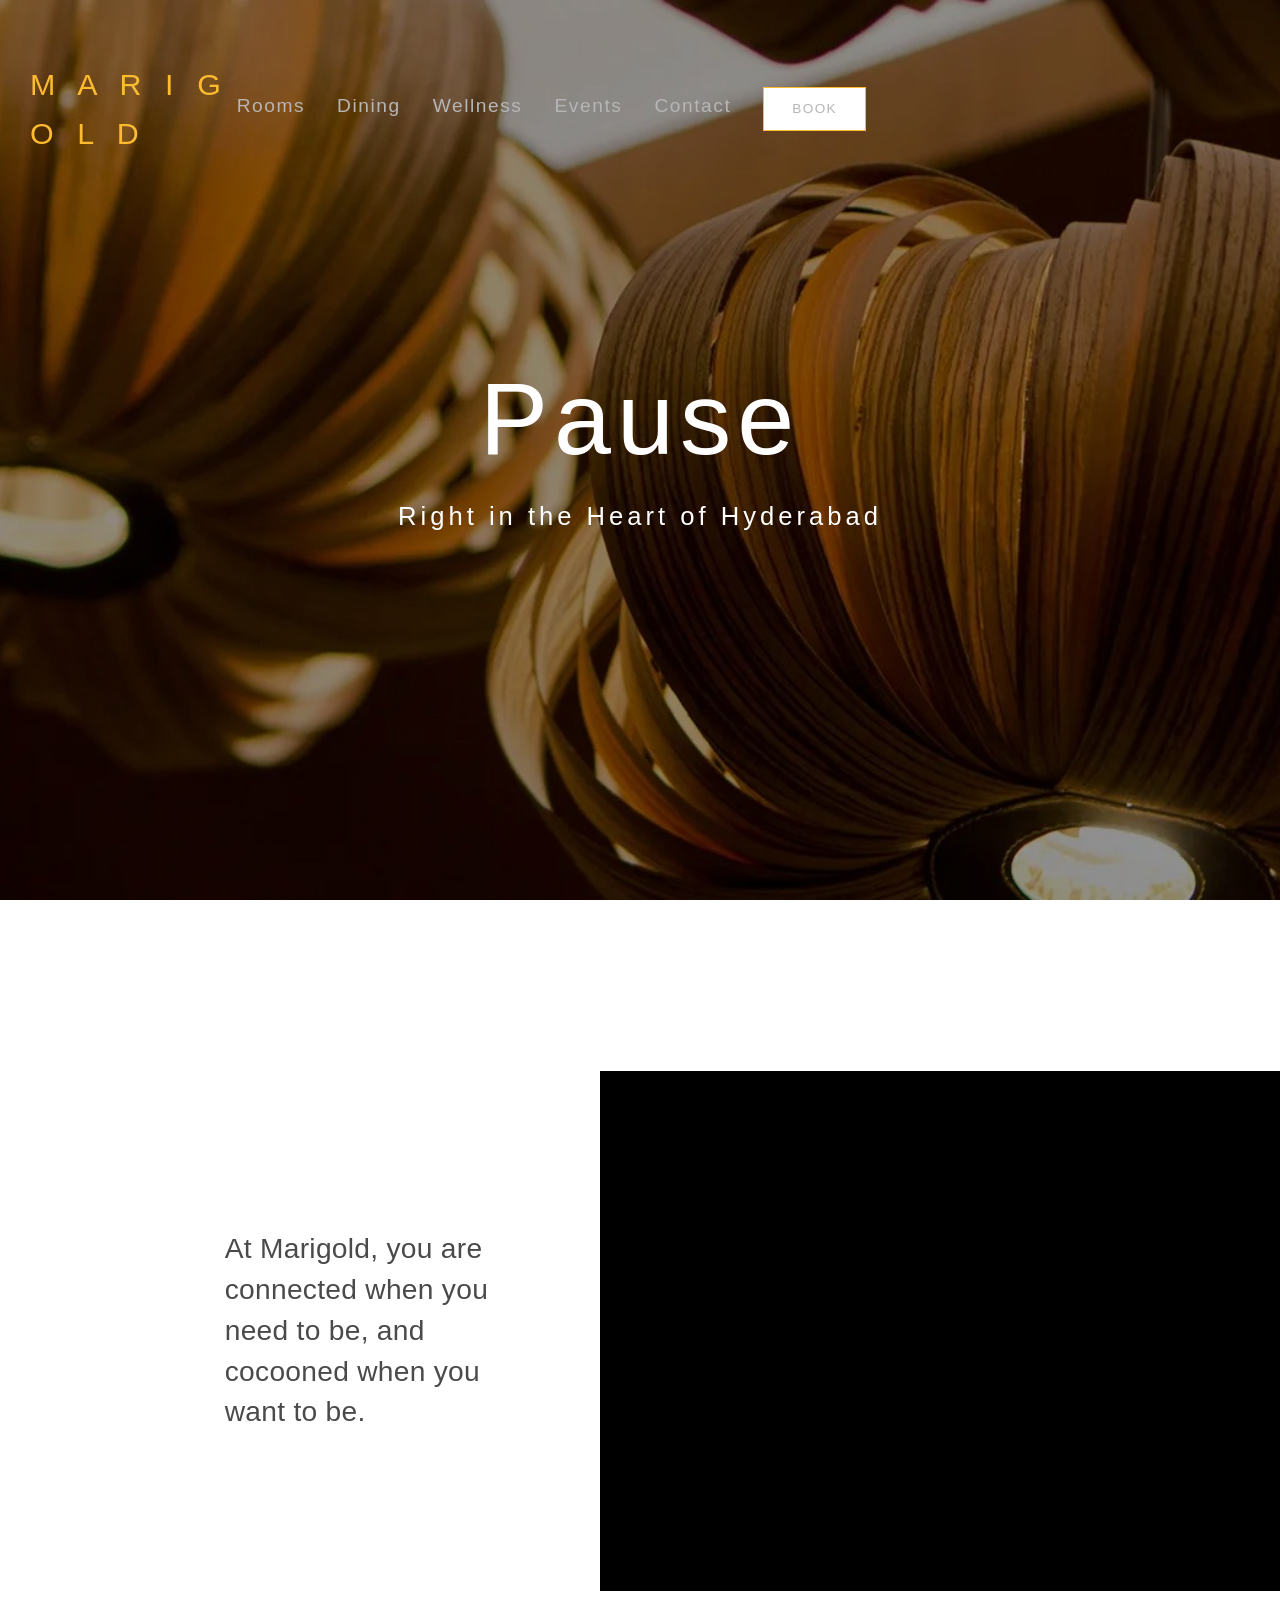
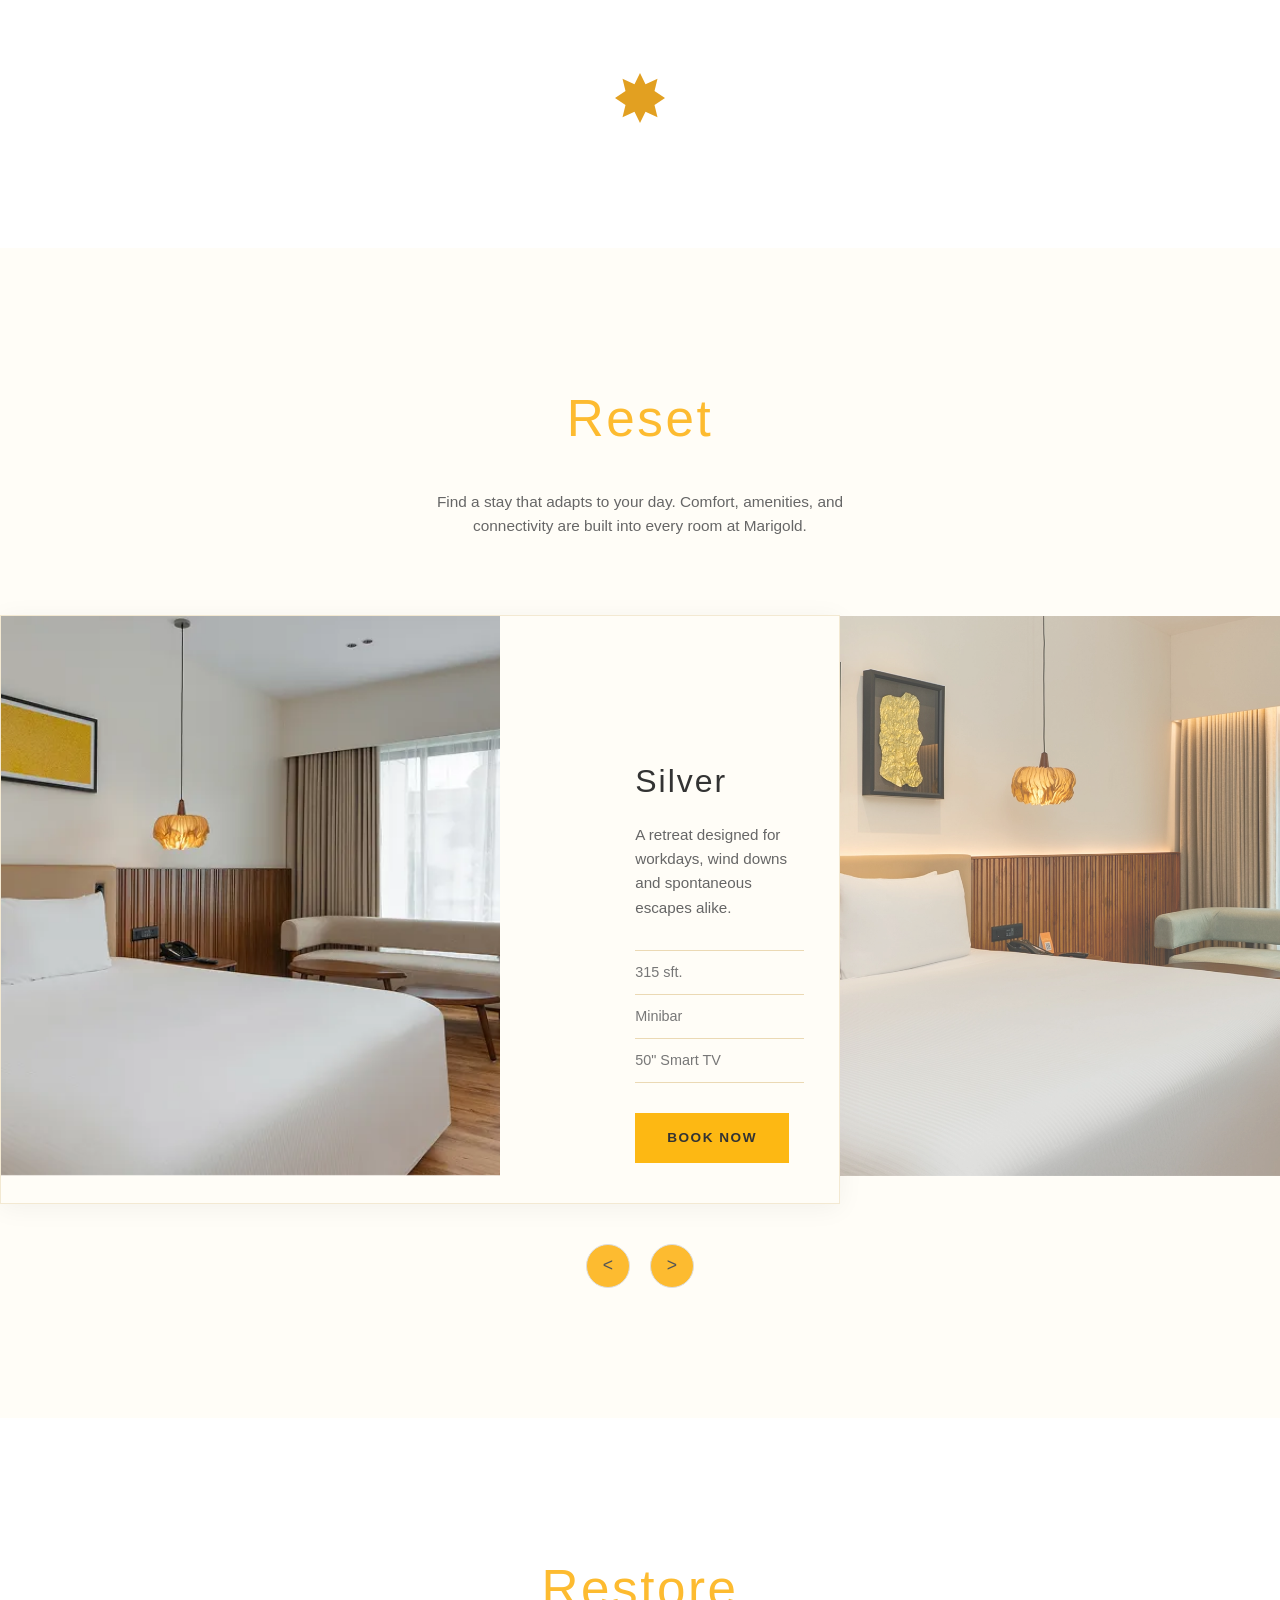
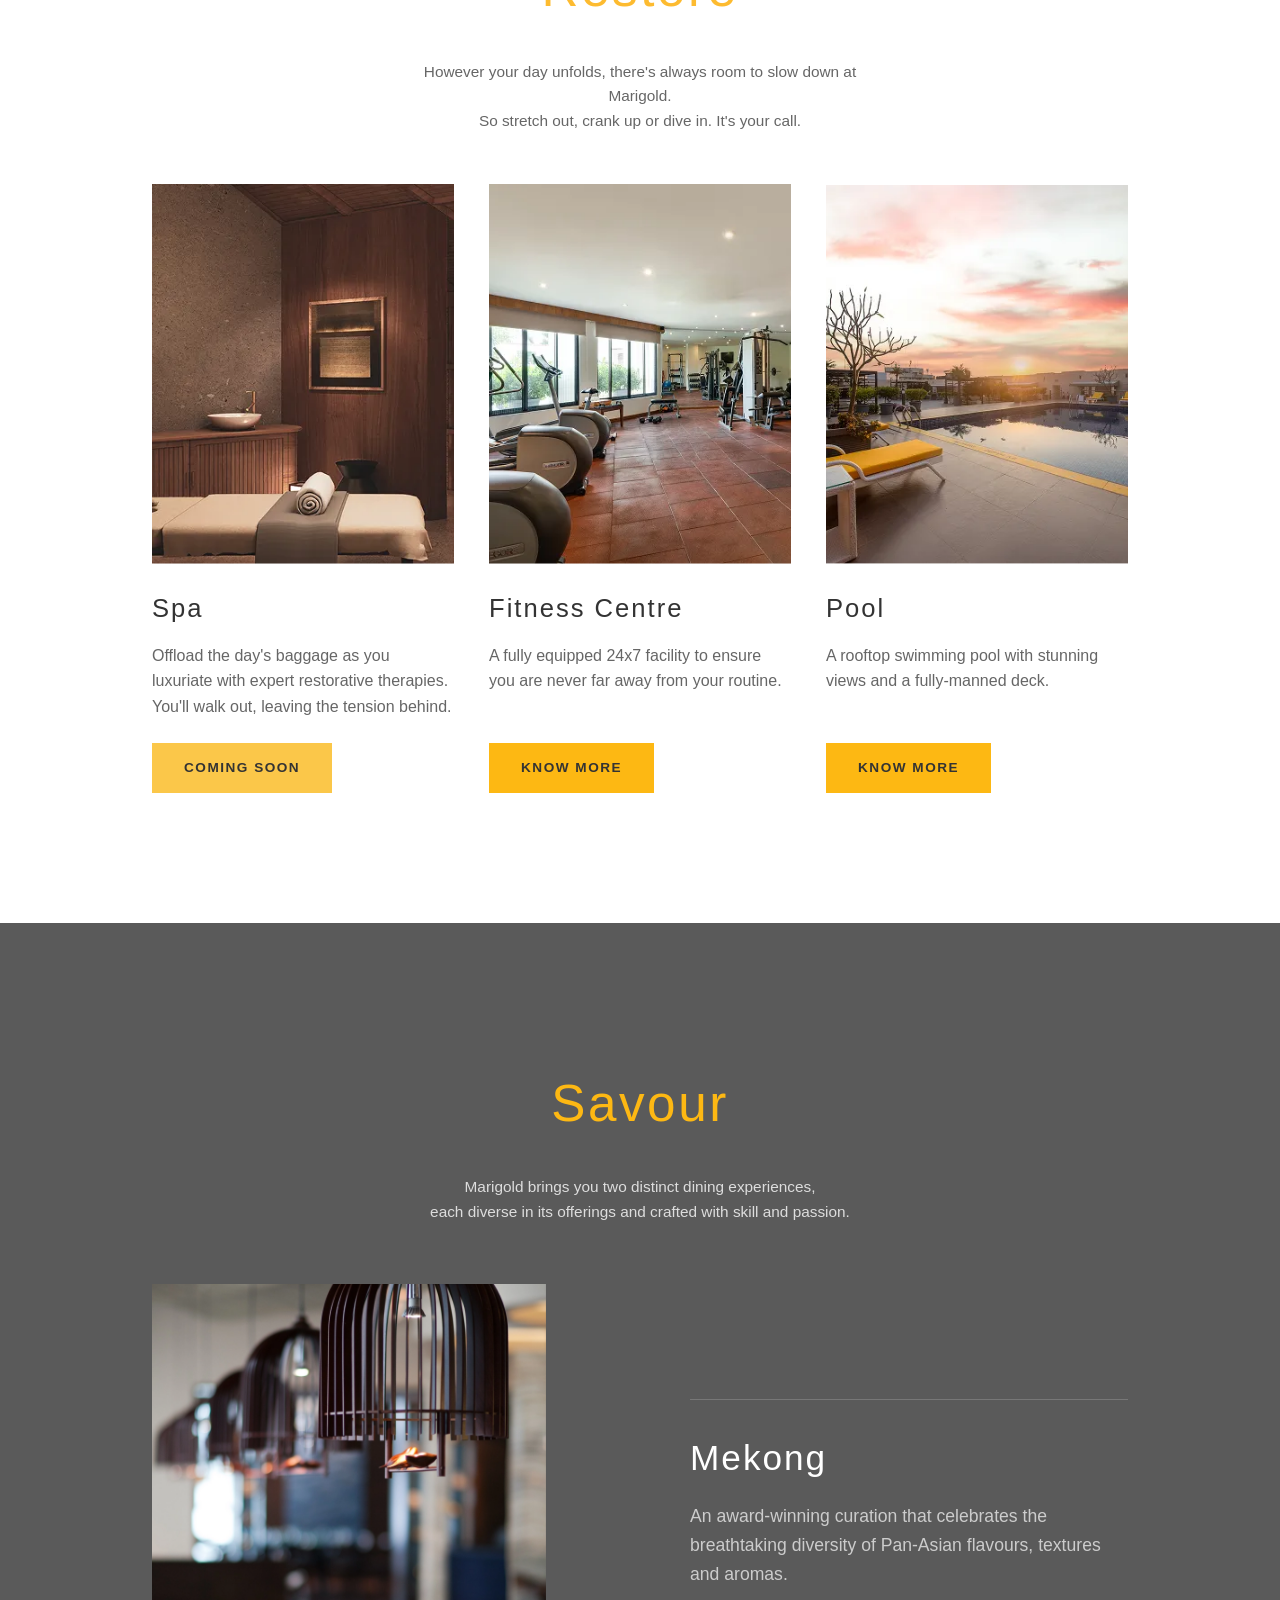
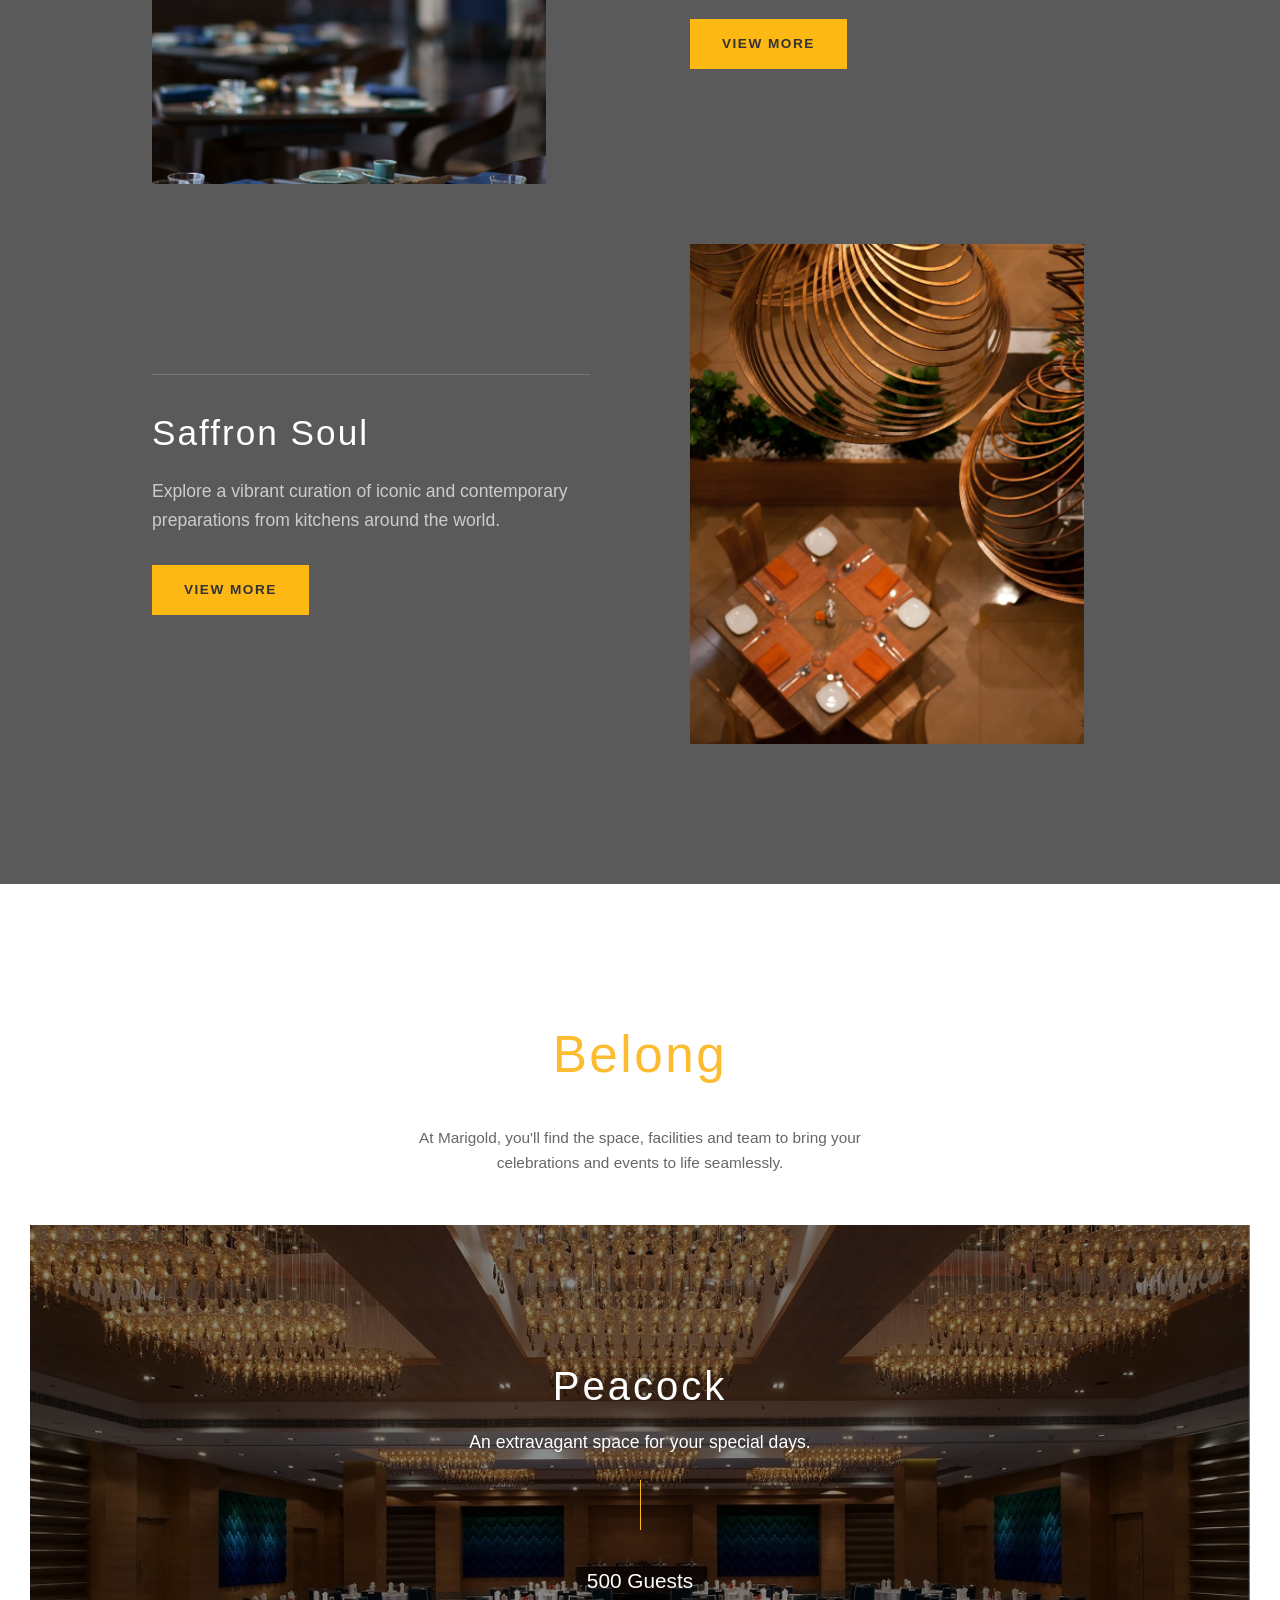
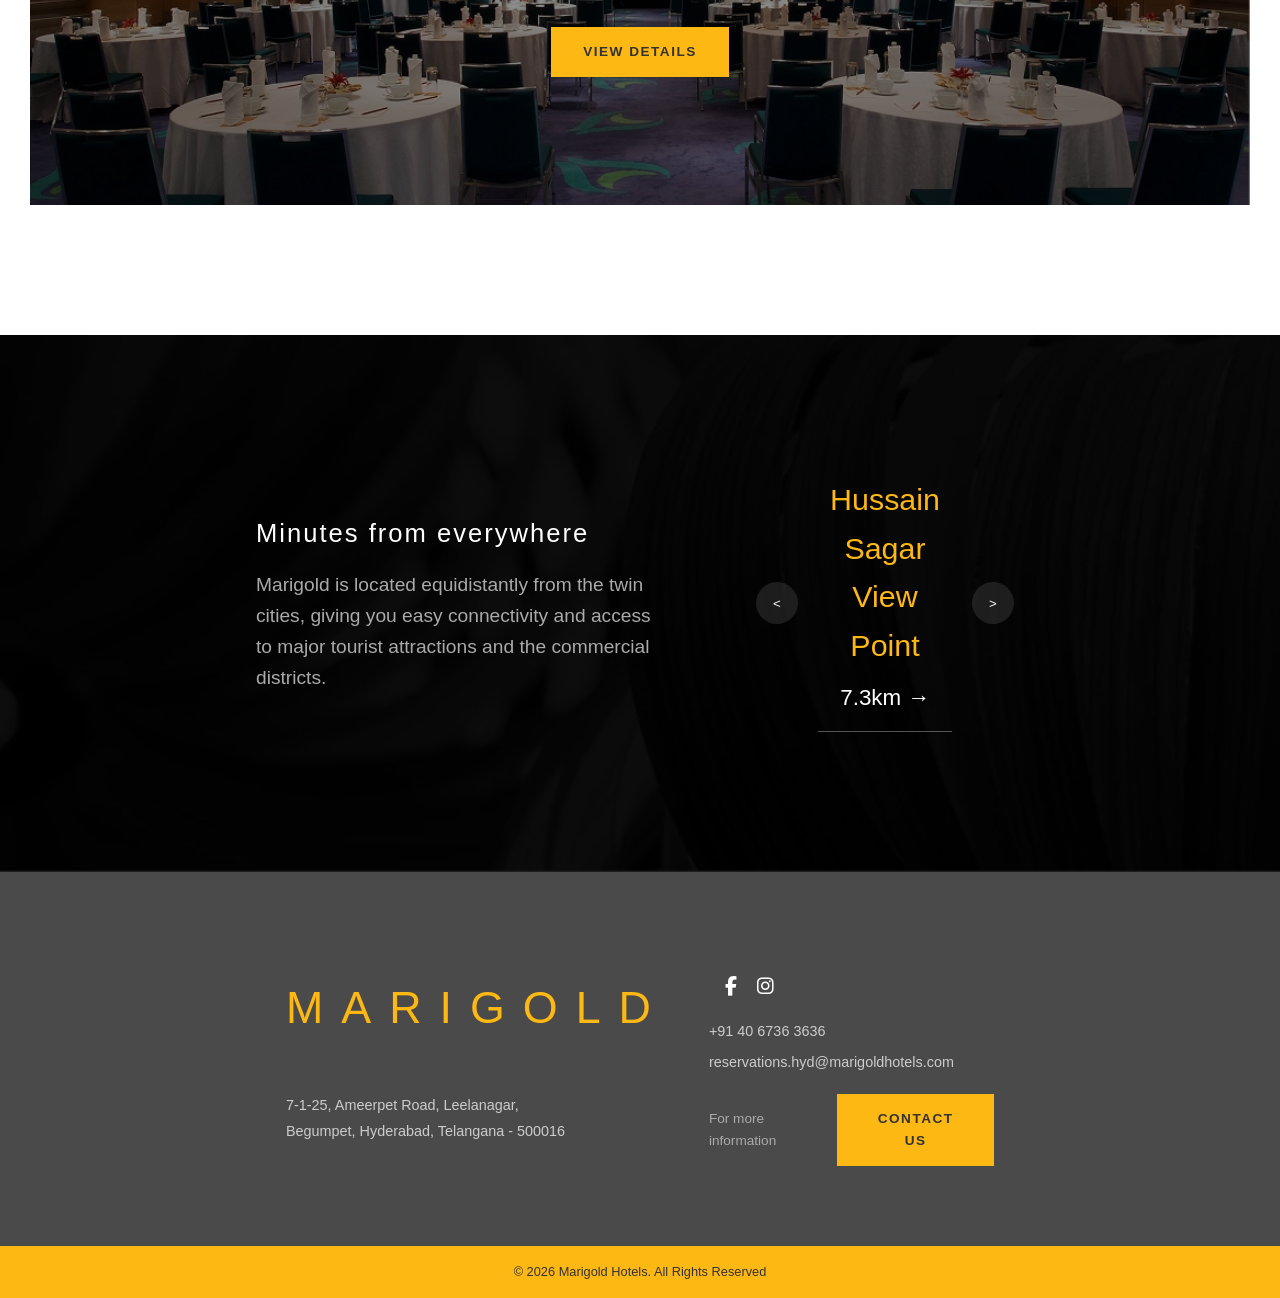
==== index.html @ a2fbbfa9 "Add files via upload" ====
<!DOCTYPE html>
<html lang="en">
<head>
  <meta charset="UTF-8">
  <meta name="viewport" content="width=device-width, initial-scale=1.0">
  <title>Marigold Hotel Hyderabad</title>
  <!-- FontAwesome for Social Icons -->
  <link rel="stylesheet" href="https://cdnjs.cloudflare.com/ajax/libs/font-awesome/6.4.0/css/all.min.css">
  <link rel="stylesheet" href="style.css">
</head>
<body>

  <!-- Navigation Bar -->
  <header class="navbar">
    <div class="navbar-container">
      <a href="#" class="logo">M A R I G O L D</a>
      <button class="hamburger-menu" aria-label="Toggle navigation">
        <span></span>
        <span></span>
        <span></span>
      </button>
      <nav class="nav-links">
        <a href="#rooms">Rooms</a>
        <a href="#dining">Dining</a>
        <a href="#wellness">Wellness</a>
        <a href="#events">Events</a>
        <a href="#contact">Contact</a>
        <a href="#book" class="btn-book">BOOK</a>
      </nav>
      
    </div>
  </header>

  <!-- Hero Section -->
  <section class="hero-section">
    <div class="hero-content">
      <h1>Pause</h1>
      <p>Right in the Heart of Hyderabad</p>
    </div>
  </section>

  <!-- Intro Text & Video Section -->
  <section class="intro-section">
    <div class="intro-grid">
      <div class="intro-text">
        <p>At Marigold, you are connected when you need to be, and cocooned when you want to be.</p>
      </div>
      <div class="intro-video">
        <video autoplay muted loop playsinline>
          <source src="intro video.mp4" type="video/mp4">
          Your browser does not support the video tag.
        </video>
      </div>
    </div>
    <div class="flower-icon">
      <svg viewBox="0 0 24 24" width="60" height="60" fill="#e2a021">
        <path d="M12 2L14.2 6.5L19 4.3L17.8 9.2L22 12L17.8 14.8L19 19.7L14.2 17.5L12 22L9.8 17.5L5 19.7L6.2 14.8L2 12L6.2 9.2L5 4.3L9.8 6.5L12 2Z"/>
      </svg>
    </div>
  </section>

  <!-- Reset Section (Rooms Carousel) -->
  <section id="rooms" class="reset-section">
    <div class="section-title">
      <h2>Reset</h2>
      <p>Find a stay that adapts to your day. Comfort, amenities, and connectivity are built into every room at Marigold.</p>
    </div>

    <div class="rooms-carousel">
      <div class="room-card main-card">
        <div class="room-image">
          <img src="reset 1 img.jpg" alt="Silver Room">
        </div>
        <div class="room-details">
          <h3>Silver</h3>
          <p>A retreat designed for workdays, wind downs and spontaneous escapes alike.</p>
          <ul class="room-specs">
            <li>315 sft.</li>
            <li>Minibar</li>
            <li>50" Smart TV</li>
          </ul>
          <div>
            <a href="#" class="btn-solid">BOOK NOW</a>
          </div>
        </div>
      </div>

      <div class="room-card peek-right">
        <img src="reset 2 img.jpg" alt="Room">
      </div>
    </div>

    <div class="carousel-nav">
      <button class="arrow-btn" aria-label="Previous">&lt;</button>
      <button class="arrow-btn" aria-label="Next">&gt;</button>
    </div>
  </section>

  <!-- Restore Section -->
  <section id="wellness" class="restore-section">
    <div class="section-title">
      <h2>Restore</h2>
      <p>However your day unfolds, there's always room to slow down at Marigold.<br>So stretch out, crank up or dive in. It's your call.</p>
    </div>

    <div class="amenities-grid">
      <div class="amenity-card">
        <img src="restore 1.webp" alt="Spa">
        <h3>Spa</h3>
        <p>Offload the day's baggage as you luxuriate with expert restorative therapies. You'll walk out, leaving the tension behind.</p>
        <a href="#" class="btn-solid btn-disabled">COMING SOON</a>
      </div>

      <div class="amenity-card">
        <img src="restore 2.webp" alt="Fitness Centre">
        <h3>Fitness Centre</h3>
        <p>A fully equipped 24x7 facility to ensure you are never far away from your routine.</p>
        <a href="#" class="btn-solid">KNOW MORE</a>
      </div>

      <div class="amenity-card">
        <img src="restore 3.webp" alt="Pool">
        <h3>Pool</h3>
        <p>A rooftop swimming pool with stunning views and a fully-manned deck.</p>
        <a href="#" class="btn-solid">KNOW MORE</a>
      </div>
    </div>
  </section>

  <!-- Savour Section (Dining) -->
  <section id="dining" class="savour-section">
    <div class="container">
      <div class="section-title text-gold">
        <h2>Savour</h2>
        <p>Marigold brings you two distinct dining experiences,<br>each diverse in its offerings and crafted with skill and passion.</p>
      </div>

      <div class="dining-block block-mekong">
        <div class="dining-img">
          <img src="savour 1.webp" alt="Mekong">
        </div>
        <div class="dining-info">
          <h3>Mekong</h3>
          <p>An award-winning curation that celebrates the breathtaking diversity of Pan-Asian flavours, textures and aromas.</p>
          <a href="#" class="btn-solid">VIEW MORE</a>
        </div>
      </div>

      <div class="dining-block block-saffron">
        <div class="dining-info">
          <h3>Saffron Soul</h3>
          <p>Explore a vibrant curation of iconic and contemporary preparations from kitchens around the world.</p>
          <a href="#" class="btn-solid">VIEW MORE</a>
        </div>
        <div class="dining-img">
          <img src="savour 2.webp" alt="Saffron Soul">
        </div>
      </div>
    </div>
  </section>

  <!-- Belong Section -->
  <section id="events" class="belong-section">
    <div class="belong-container">
      <div class="section-title">
        <h2>Belong</h2>
        <p>At Marigold, you'll find the space, facilities and team to bring your celebrations and events to life seamlessly.</p>
      </div>

      <div class="event-banner">
        <img src="belong.webp" alt="Peacock Hall">
        <div class="event-overlay">
          <h3>Peacock</h3>
          <p>An extravagant space for your special days.</p>
          <div class="divider"></div>
          <p class="capacity">500 Guests</p>
          <a href="#" class="btn-solid">VIEW DETAILS</a>
        </div>
      </div>
    </div>
  </section>

  <!-- Location Carousel Section -->
  <section class="location-section">
    <div class="location-container">
      <div class="location-info">
        <h3>Minutes from everywhere</h3>
        <p>Marigold is located equidistantly from the twin cities, giving you easy connectivity and access to major tourist attractions and the commercial districts.</p>
      </div>
      <div class="location-card">
        <button class="loc-arrow loc-prev">&lt;</button>
        <div class="loc-content">
          <h4>Hussain Sagar View Point</h4>
          <div class="dist-line"></div>
          <p class="dist">7.3km <span class="arrow-icon">&rarr;</span></p>
        </div>
        <button class="loc-arrow loc-next">&gt;</button>
      </div>
    </div>
  </section>

  <!-- Footer -->
  <footer id="contact" class="site-footer">
    <div class="container footer-content">
      <div class="footer-left">
        <h2 class="footer-logo">MARIGOLD</h2>
        <address>
          7-1-25, Ameerpet Road, Leelanagar,<br>
          Begumpet, Hyderabad, Telangana - 500016
        </address>
      </div>
      <div class="footer-right">
        <div class="social-icons">
          <a href="#"><i class="fab fa-facebook-f"></i></a>
          <a href="#"><i class="fab fa-instagram"></i></a>
        </div>
        <p class="phone">+91 40 6736 3636</p>
        <p class="email">reservations.hyd@marigoldhotels.com</p>
        <div class="footer-action">
          <span>For more information</span>
          <a href="#" class="btn-solid">CONTACT US</a>
        </div>
      </div>
    </div>
    <div class="copyright-bar">
      <p>&copy; 2026 Marigold Hotels. All Rights Reserved</p>
    </div>
  </footer>

</body>
</html>
---- style.css ----
/* ==========================================
   RESET & GLOBAL STYLES
   ========================================== */
* {
  margin: 0;
  padding: 0;
  box-sizing: border-box;
}

html {
  scroll-behavior: smooth;
}

body {
  font-family: 'Helvetica Neue', Arial, sans-serif;
  color: #4a4a4a;
  background-color: #ffffff;
  line-height: 1.6;
  overflow-x: hidden;
  width: 100%;
}

.container {
  max-width: 1400px;
  margin: 0 auto;
  padding: 0 30px;
}

a {
  text-decoration: none;
  color: inherit;
  transition: all 0.3s ease;
}

img, video {
  max-width: 100%;
  height: auto;
  display: block;
}

/* ==========================================
   TYPOGRAPHY & BUTTONS
   ========================================== */
h1, h2, h3, .logo, .footer-logo {
  font-weight: 300;
  letter-spacing: 2px;
}

.section-title {
  text-align: center;
  margin-bottom: 50px;
  padding: 0 15px;
}

.section-title h2 {
  font-size: clamp(2.2rem, 4vw, 4.5rem);
  color: #FDBB30;
  margin-bottom: 20px;
  letter-spacing: 0.05em;
}

.section-title p {
  font-size: clamp(0.95rem, 1.2vw, 1.2rem);
  color: #666;
  max-width: 460px;
  margin: 30px auto;
  line-height: 1.6;
}

.btn-solid {
  display: inline-block;
  background-color: #fdb813;
  color: #333;
  font-size: 0.85rem;
  font-weight: 600;
  padding: 14px 32px;
  letter-spacing: 1.5px;
  border: none;
  cursor: pointer;
  text-align: center;
  transition: background-color 0.3s ease;
}

.btn-solid:hover {
  background-color: #606060;
  color: #fff;
  border: 1px solid #fdb813;
}

.btn-disabled {
  background-color: #fbc749;
  cursor: not-allowed;
}

/* ==========================================
   HEADER / NAVBAR SECTION (DESKTOP / LAPTOP)
   ========================================== */
.navbar {
  width: 100%;
  background-color: #ffffff;
  position: sticky;
  top: 0;
  z-index: 1000;
  box-shadow: 0px 1px 4px rgba(0, 0, 0, 0.05);
}

/* Header height increased 3x above tablet view (60px top/bottom padding) */
.navbar-container {
  max-width: 70%;
  margin: 0 auto;
  padding: 45px 40px; 
  display: flex;
  align-items: center;
  justify-content: space-between;
  transition: padding 0.3s ease;
  
}

.logo {
  font-size: 1.9rem;
  font-weight: 400;
  color: #FDBB30;
  text-decoration: none;
  text-transform: uppercase;
  letter-spacing: 0.25em;
}

.nav-links {
  display: flex;
  align-items: center;
  gap: 32px;
}

.nav-links a:not(.btn-book) {
  font-size: 1.2rem;
  font-weight: 300;
  color: #B6B6B6;
  letter-spacing: 0.08em;
  position: relative;
  padding-bottom: 4px;
}

.nav-links a:not(.btn-book)::after {
  content: '';
  position: absolute;
  bottom: 0;
  left: 0;
  width: 0%;
  height: 2px;
  background-color: #FDBB30;
  transition: width 0.3s ease-in-out;
}

.nav-links a:not(.btn-book):hover::after,
.nav-links a.active::after {
  width: 100%;
}

.nav-links a:not(.btn-book):hover {
  color: black;
}

.nav-links a.btn-book {
  border: 1px solid #FDBB30;
  background-color: #fff;
  color: #B6B6B6;
  padding: 10px 28px;
  font-size: 0.85rem;
  letter-spacing: 0.1em;
}

.nav-links a.btn-book:hover {
  background-color: #606060;
  color: #ffffff;
}

.hamburger-menu {
  display: none;
  background: none;
  border: none;
  cursor: pointer;
  flex-direction: column;
  justify-content: space-between;
  width: 26px;
  height: 18px;
  padding: 0;
}

.hamburger-menu span {
  display: block;
  width: 100%;
  height: 2px;
  background-color: #FDBB30;
  border-radius: 1px;
}

/* ==========================================
   HERO SECTION
   ========================================== */
.hero-section {
  min-height: 90vh;
  background: url('main-img.jpg') center/cover no-repeat;
  position: relative;
  display: flex;
  align-items: center;
  justify-content: center;
  padding: 0 20px;
  opacity: 80;
}

.hero-section::before {
  content: '';
  position: absolute;
  top: 0; left: 0; right: 0; bottom: 0;
  background: rgba(0, 0, 0, 0.35);
}

.hero-content {
  position: relative;
  z-index: 1;
  text-align: center;
  color: #fff;
}

.hero-content h1 {
  font-size: clamp(3.5rem, 8vw, 7.5rem);
  font-weight: 300;
  letter-spacing: 6px;
  line-height: 1.1;
}

.hero-content p {
  font-size: clamp(1rem, 2vw, 1.8rem);
  letter-spacing: 4px;
  font-weight: 300;
  margin-top: 20px;
}

/* ==========================================
   INTRO SECTION
   ========================================== */
.intro-section {
  width: 100%;
  padding: 80px 0;
}

.intro-grid {
  display: flex;
  align-items: center;
  justify-content: space-between;
  width: 100%;
  gap: 60px;
  margin-top: 4%;
}

.intro-text {
  flex: 1.2;
  padding-left: 8%;
  padding-right: 30px;
}

.intro-text p {
  padding-left: 30%;
  font-size: clamp(1.4rem, 2.2vw, 2rem);
  font-weight: 300;
  color: #4a4a4a;
  line-height: 1.45;
  letter-spacing: 0.01em;
  max-width: 600px;
}

.intro-video {
  flex: 2;
}

.intro-video video {
  width: 100%;
  max-height: 600px;
  object-fit: cover;
  background-color: #000;
}

.flower-icon {
  margin-top: 6%;
  display: flex;
  justify-content: center;
  align-items: center;
}

/* ==========================================
   RESET SECTION (ROOMS CAROUSEL)
   ========================================== */
.reset-section {
  background-color: #fffdf7;
  padding: 90px 0;
  width: 100%;
}

.rooms-carousel {
  display: flex;
  justify-content: space-between;
  align-items: center;
  /* gap: 30px; */
  width: 100%;
  padding-left: 0%;
}

.main-card {
  margin-top: 2%;
  display: flex;
  background: #fffdf7;
  border: 1px solid #f3e9d2;
  box-shadow: 0 4px 25px rgba(0,0,0,0.05);
  flex: 1;
  min-height: 500px;
}

.main-card .room-image {
  flex: 1.3;
}

.main-card .room-image img {
  width: 100%;
  height: 100%;
  min-height: 500px;
  object-fit: cover;
}

.room-details {
  /* padding-left: 200px; */
  flex: 0.7;
  padding: 40px 35px;
  display: flex;
  flex-direction: column;
  justify-content: center;
}

.room-details h3 {
  margin-top: 100px;
  margin-left: 100px;
  font-size: 2rem;
  color: #333;
  margin-bottom: 16px;
}

.room-details p {
  margin-left: 100px;
  font-size: 0.95rem;
  color: #666;
  margin-bottom: 30px;
  line-height: 1.6;
}

.room-specs {
  margin-left: 100px;
  list-style: none;
  border-top: 1px solid #ebd9b4;
  margin-bottom: 30px;
}

.room-specs li {
  padding: 10px 0;
  border-bottom: 1px solid #ebd9b4;
  font-size: 0.9rem;
  color: #777;
}
.room-details .btn-solid {
  margin-left: 100px;
  
}

.peek-right {
  flex-shrink: 0;
}

.peek-right img {
  width: 440px;
  height: 500px;
  object-fit: cover;
  opacity: 0.75;
}

.carousel-nav {
  display: flex;
  justify-content: center;
  gap: 20px;
  margin-top: 40px;
}

.arrow-btn {
  width: 44px;
  height: 44px;
  border-radius: 50%;
  border: 1px solid #ddd;
  background-color: #fff;
  color: #555;
  font-size: 1.1rem;
  cursor: pointer;
  transition: all 0.3s;
  background-color: #FDBB30;
}

.arrow-btn:hover {
  background-color: #FDBB30;
  color: #fff;
  border-color: #FDBB30;
}

/* ==========================================
   RESTORE SECTION (WELLNESS)
   ========================================== */
.restore-section {
  padding: 100px 0;
  max-width: 1400px;
  margin: 0 auto;
  padding-left: 30px;
  padding-right: 30px;
}

.amenities-grid {
  display: grid;
  grid-template-columns: repeat(3, 1fr);
  gap: 35px;
  width: 80%;
  margin-left: 10%;
}

.amenity-card {
  text-align: left;
  display: flex;
  flex-direction: column;
}

.amenity-card img {
  width: 100%;
  height: 320px;
  object-fit: cover;
  margin-bottom: 24px;
}

.amenity-card h3 {
  font-size: 1.6rem;
  color: #333;
  margin-bottom: 14px;
}

.amenity-card p {
  font-size: 1rem;
  color: #666;
  margin-bottom: 24px;
  flex-grow: 1;
  line-height: 1.6;
}

.amenity-card .btn-solid {
  align-self: flex-start;
}

/* ==========================================
   SAVOUR SECTION (DINING)
   ========================================== */
.savour-section {
  background-color: #5a5a5a;
  color: #fff;
  padding: 100px 0;
}

.text-gold h2 {
  color: #fdb813;
}

.text-gold p {
  color: #ddd;
}

.dining-block {
  display: flex;
  justify-content: center;
  align-items: center;
  margin-top: 60px;
  gap: 100px;
  width: 80%;
  margin-left: 10%;
  
}

.dining-img {
  flex: 1;
}

.dining-img img {
  width: 90%;
  height: 700px;
  object-fit: cover;
  object-position: center;
  
}

.dining-info {
  flex: 1;
  border-top: 1px solid #777;
  padding-top: 30px;
}

.dining-info h3 {
  font-size: 2.2rem;
  margin-bottom: 16px;
}

.dining-info p {
  font-size: 1.1rem;
  color: #ccc;
  margin-bottom: 30px;
  line-height: 1.65;
}

/* ==========================================
   BELONG SECTION (EVENTS)
   ========================================== */
.belong-section {
  padding: 100px 0;
  background-color: #fff;
}

.belong-container {
  max-width: 1350px;
  margin: 0 auto;
  padding: 0 30px;
}

.event-banner {
  position: relative;
  width: 100%;
  height: 600px;
}

.event-banner img {
  width: 100%;
  height: 100%;
  object-fit: cover;
}

.event-overlay {
  position: absolute;
  top: 0; left: 0; right: 0; bottom: 0;
  background: rgba(0, 0, 0, 0.45);
  display: flex;
  flex-direction: column;
  justify-content: center;
  align-items: center;
  color: #fff;
  text-align: center;
  padding: 25px;
}

.event-overlay h3 {
  font-size: 2.5rem;
  letter-spacing: 3px;
}

.event-overlay p {
  font-size: 1.1rem;
  font-weight: 300;
  margin-top: 10px;
}

.divider {
  width: 1px;
  height: 50px;
  background-color: #fdb813;
  margin: 24px 0;
}

.capacity {
  font-size: 1.3rem !important;
  font-weight: 400 !important;
  margin-bottom: 30px;
}

/* ==========================================
   LOCATION SECTION
   ========================================== */
.location-section {
  background: url('location.jpg') center/cover no-repeat;
  position: relative;
  padding: 100px 20px;
}

.location-section::before {
  content: '';
  position: absolute;
  top: 0; left: 0; right: 0; bottom: 0;
  background: rgba(0, 0, 0, 0.85);
}

.location-container {
  position: relative;
  z-index: 1;
  max-width: 60%;
  margin: 0 auto;
  display: flex;
  align-items: center;
  justify-content: space-between;
  color: #fff;
  gap: 100px;
}

.location-info {
  max-width: 400px;
}

.location-info h3 {
  font-size: 1.6rem;
  margin-bottom: 16px;
}

.location-info p {
  font-size: 1.2rem;
  color: #aaa;
  line-height: 1.6;
}

.location-card {
  display: flex;
  align-items: center;
  gap: 20px;
}

.loc-content {
  text-align: center;
  border-bottom: 1px solid #555;
  padding-bottom: 15px;
  width: 50%;
  
}

.loc-content h4 {
  color: #fdb813;
  font-size: 1.9rem;
  font-weight: 300;
  /* width: 70%; */
}

.loc-content .dist {
  font-size: 1.4rem;
  margin-top: 10px;
  /* width: 70%; */
}

.loc-arrow {
  background: rgba(255,255,255,0.1);
  border: none;
  color: #fff;
  width: 42px;
  height: 42px;
  border-radius: 50%;
  cursor: pointer;
}

/* ==========================================
   FOOTER
   ========================================== */
.site-footer {
  background-color: #4a4a4a;
  color: #fff;
  padding-top: 80px;
}

.footer-content {
  display: flex;
  justify-content: space-between;
  padding-bottom: 60px;
  gap: 40px;
  max-width: 60%;
}

.footer-logo {
  color: #fdb813;
  font-size: 2.8rem;
  letter-spacing: 18px;
  margin-bottom: 50px;
}

address {
  font-style: normal;
  font-size: 0.9rem;
  color: #ccc;
  line-height: 1.8;
}

.footer-right {
  text-align: left;
  font-size: 0.9rem;
}

.social-icons {
  margin-bottom: 18px;
}

.social-icons a {
  color: #fff;
  margin-left: 16px;
  font-size: 1.2rem;
}

.phone, .email {
  color: #ccc;
  margin-bottom: 8px;
}

.footer-action {
  margin-top: 20px;
  display: flex;
  align-items: center;
  justify-content: flex-end;
  gap: 15px;
}

.footer-action span {
  font-size: 0.85rem;
  color: #aaa;
}

.copyright-bar {
  background-color: #fdb813;
  color: #333;
  text-align: center;
  padding: 16px 0;
  font-size: 0.8rem;
  font-weight: 500;
}

/* ==========================================
   TARGETED MEDIA QUERIES
   ========================================== */

/* Laptop Viewport Adjustment (992px to 1366px) */
@media screen and (min-width: 992px) and (max-width: 1366px) {
  .navbar-container {
    padding: 60px 30px;
    position:fixed;
    top:0;
  }
  .hero-section {
    min-height: 100vh;
  }

  .intro-section {
    padding: 120px 0;
  }

  .intro-video video {
    max-height: 520px;
    height: 520px;
  }

  .reset-section {
    padding: 130px 0;
  }

  .main-card {
    min-height: 560px;
  }

  .main-card .room-image img,
  .peek-right img {
    height: 560px;
    min-height: 560px;
  }

  .restore-section {
    padding: 130px 30px;
  }


  .amenity-card img {
    height: 380px;
  }

  .savour-section {
    padding: 140px 0;
  }

  .dining-img img {
    height: 500px;
  }

  .belong-section {
    padding: 130px 0;
  }

  .event-banner {
    height: 580px;
  }

  .location-section {
    padding: 140px 0px;
  }

  .site-footer {
    padding-top: 100px;
  }

  .footer-content {
    padding-bottom: 80px;
  }
}

/* Tablet / iPad Viewport (768px to 991px) */
@media (max-width: 991px) {
  .navbar-container {
    padding: 15px 25px;
    max-width: 100%;
  }
  .logo {
    font-size: 1.2rem;
    letter-spacing: 0.2em;
  }

  .nav-links {
    gap: 14px;
  }

  .nav-links a:not(.btn-book) {
    font-size: 0.82rem;
  }

  .nav-links a.btn-book {
    padding: 8px 18px;
  }
  .hero-section {
    background: url('mobile\ view.png') center/cover no-repeat;
  }

  .intro-grid {
    flex-direction: column;
    text-align: center;
  }

  .intro-text {
    padding: 0 30px;
  }

  .intro-text p {
    max-width: 100%;
    padding-left: 0;
  }

  .intro-video video {
    height: 420px;
  }

  .rooms-carousel {
    padding: 0 30px;
    justify-content: center;
  }
  .room-details{
    width: 100%;
  }
  .room-details h3 {
    margin-left: 0;
  }
  .room-details p {
    margin-left: 0;
  }
  .room-specs {
    margin-left: 0;
  }
  .room-details .btn-solid {
    margin-left: 0;
  }
  .room-details .btn-solid {
    width: 50%;
  }

  .peek-right {
    display: none;
  }

  .main-card {
    min-height: auto;
  }

  .main-card .room-image img {
    min-height: 400px;
  }

  .amenities-grid {
    grid-template-columns: repeat(3, 1fr);
    padding: 0 ;
  }

  .dining-block {
    gap: 25px;
    width: 90%;
    padding: -10%;
  }

  .dining-img img {
    height: 250px;
    width: 100%;
  }
  .dining-info .btn-solid {
    width: 50%;
  }
  .dining-info h3{
    font-size: 1.8rem;
  }
  .dining-info p{
    font-size: 0.95rem;
    width: 90%;
  }

  .location-container {
    gap: 30px;
  }
  .footer-action{
    display: flex;
    flex-direction: column;
  }
  .footer-action .btn-solid{
    width: 60%;
  }
  .footer-content {
    flex-direction: column;
    text-align: center;
    gap: 30px;
    padding-bottom: 40px;
  }

  .footer-right {
    text-align: center;
    font-size: 0.8rem;
  }
  .footer-logo {
    font-size: 1.8rem;
    letter-spacing: 0.2em;
  }
  .location-info {
  max-width: 100%;
}

.location-info h3 {
  font-size: 1.6rem;
  margin-bottom: 8px;
}

.location-info p {
  font-size: 1.2rem;
  color: #aaa;
  line-height: 1.6;
}
.location-info {
  max-width: 100%;
}

.location-info h3 {
  font-size: 1.2rem;
  margin-bottom: 8px;
}

.location-info p {
  font-size: 0.6rem;
  color: #aaa;
  line-height: 1.6;
}
.location-card {
  display: flex;
  align-items: center;
  gap: 20px;
}
.loc-content {
  width: 100%;
}
.loc-content h4 {
  font-size: 0.6rem;
}
.loc-content .dist {
  font-size: 1rem;
}
}

/* Mobile Devices (up to 767px) */
@media (max-width: 767px) {
  .container {
    padding: 0 20px;
  }

  .navbar {
    position: fixed;
    top: 0;
    left: 0;
    width: 100%;
    background-color: #ffffff;
    box-shadow: 0 2px 10px rgba(0, 0, 0, 0.1);
  }

  .navbar-container {
    padding: 15px 20px;
    max-width: 100%;
  }

  .logo {
    font-size: 1.2rem;
    letter-spacing: 0.2em;
  }

  .nav-links {
    display: none;
  }

  .hamburger-menu {
    display: flex;
  }


  .hero-section {
    min-height: 100vh;
  }

  .intro-section,
  .reset-section,
  .restore-section,
  .savour-section,
  .belong-section,
  .location-section {
    padding: 60px 0;
  }

  .intro-video video {
    height: 300px;
  }

  .rooms-carousel {
    padding: 0 15px;
  }

  .main-card {
    flex-direction: column;
  }

  .main-card .room-image img {
    height: 260px;
    min-height: auto;
  }

  .room-details {
    padding: 25px 20px;
  }

  .amenities-grid {
    grid-template-columns: 1fr;
    gap: 30px;
  }

  .amenity-card img {
    height: 250px;
  }

  .dining-block {
    flex-direction: column;
    text-align: center;
    margin-top: 40px;
  }

  .block-saffron {
    flex-direction: column-reverse;
  }

  .dining-img img {
    height: 280px;
  }

  .dining-info {
    border-top: none;
    padding-top: 10px;
  }

  .event-banner {
    height: 380px;
  }

  .location-container {
    flex-direction: column;
    text-align: center;
    max-width: 100%;
  }

  
  .location-info {
  max-width: 100%;
}

.location-info h3 {
  font-size: 1.2rem;
  margin-bottom: 8px;
}

.location-info p {
  font-size: 0.6rem;
  color: #aaa;
  line-height: 1.6;
}
.location-card {
  display: flex;
  align-items: center;
  gap: 20px;
}
.loc-content {
  width: 100%;
}
.loc-content h4 {
  font-size: 0.6rem;
}
.loc-content .dist {
  font-size: 1rem;
}
.loc-content {
  max-width: 100%;
}

  .site-footer {
    padding-top: 50px;
  }
  .footer-logo {
  color: #fdb813;
  font-size: 1.2rem;
  letter-spacing: 4px;
  margin-bottom: 18px;
}

  .footer-content {
    flex-direction: column;
    text-align: center;
    gap: 30px;
    padding-bottom: 40px;
    max-width: 100%;
  }

  .footer-right {
    text-align: center;
    font-size: 0.8rem;
    max-width: 100%;
  }
  .footer-right p{
    font-size: 0.6rem;
  }
  .footer-action{
    display: flex;
  }
  .footer-right .btn-solid{
    font-size: 0.6rem;
  }
  

  .social-icons a {
    margin: 0 10px;
  }

  .footer-action {
    justify-content: center;
    flex-direction: column;
    gap: 10px;
  }
  .footer-action .btn-solid{
    width: 60%;
  }
}

/* Small Mobile Screens (up to 480px) */
@media (max-width: 480px) {
  .section-title h2 {
    font-size: 2rem;
  }

  .hero-content h1 {
    font-size: 3rem;
  }

  .hero-content p {
    font-size: 0.95rem;
    letter-spacing: 2px;
  }

  .btn-solid {
    padding: 12px 24px;
    font-size: 0.75rem;
    width: 100%;
  }

  .amenity-card .btn-solid {
    align-self: stretch;
  }

  .event-banner {
    height: 320px;
  }

  .event-overlay h3 {
    font-size: 1.8rem;
  }

  .location-card {
    width: 100%;
  }
}
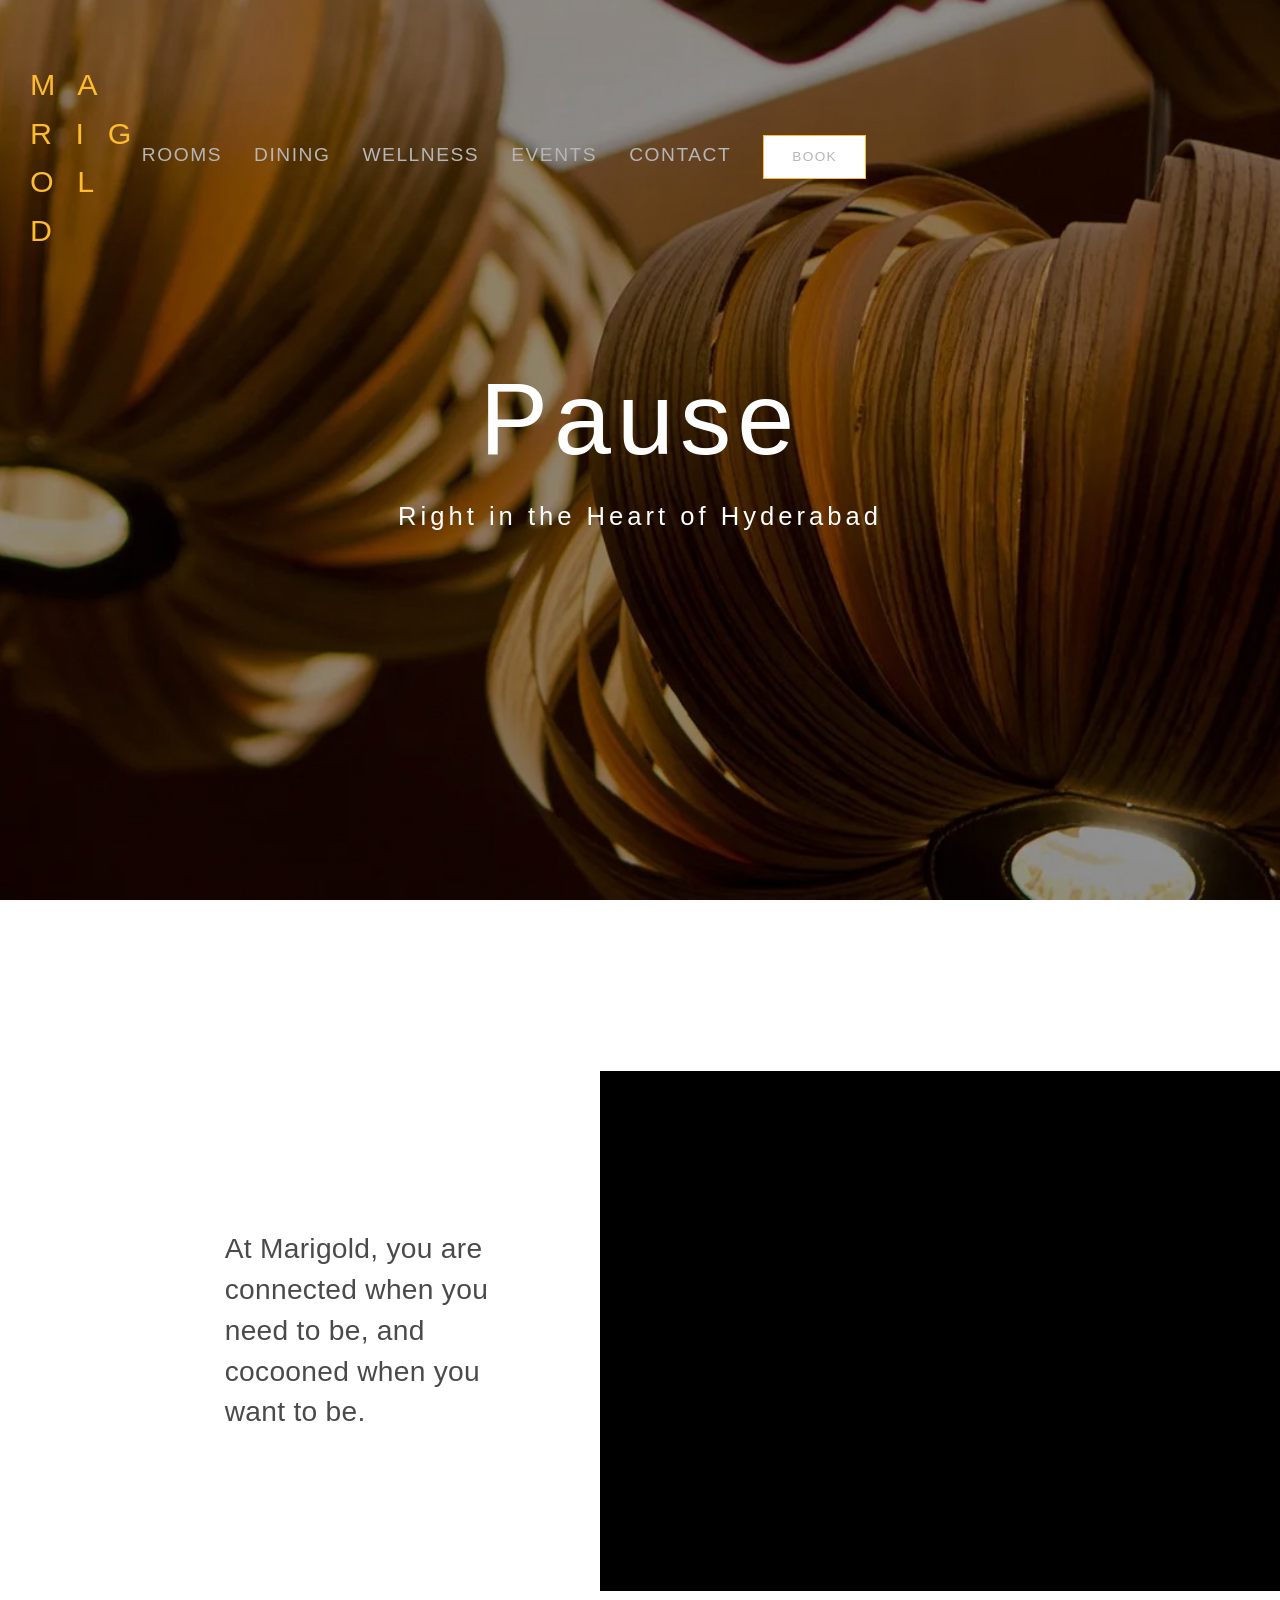
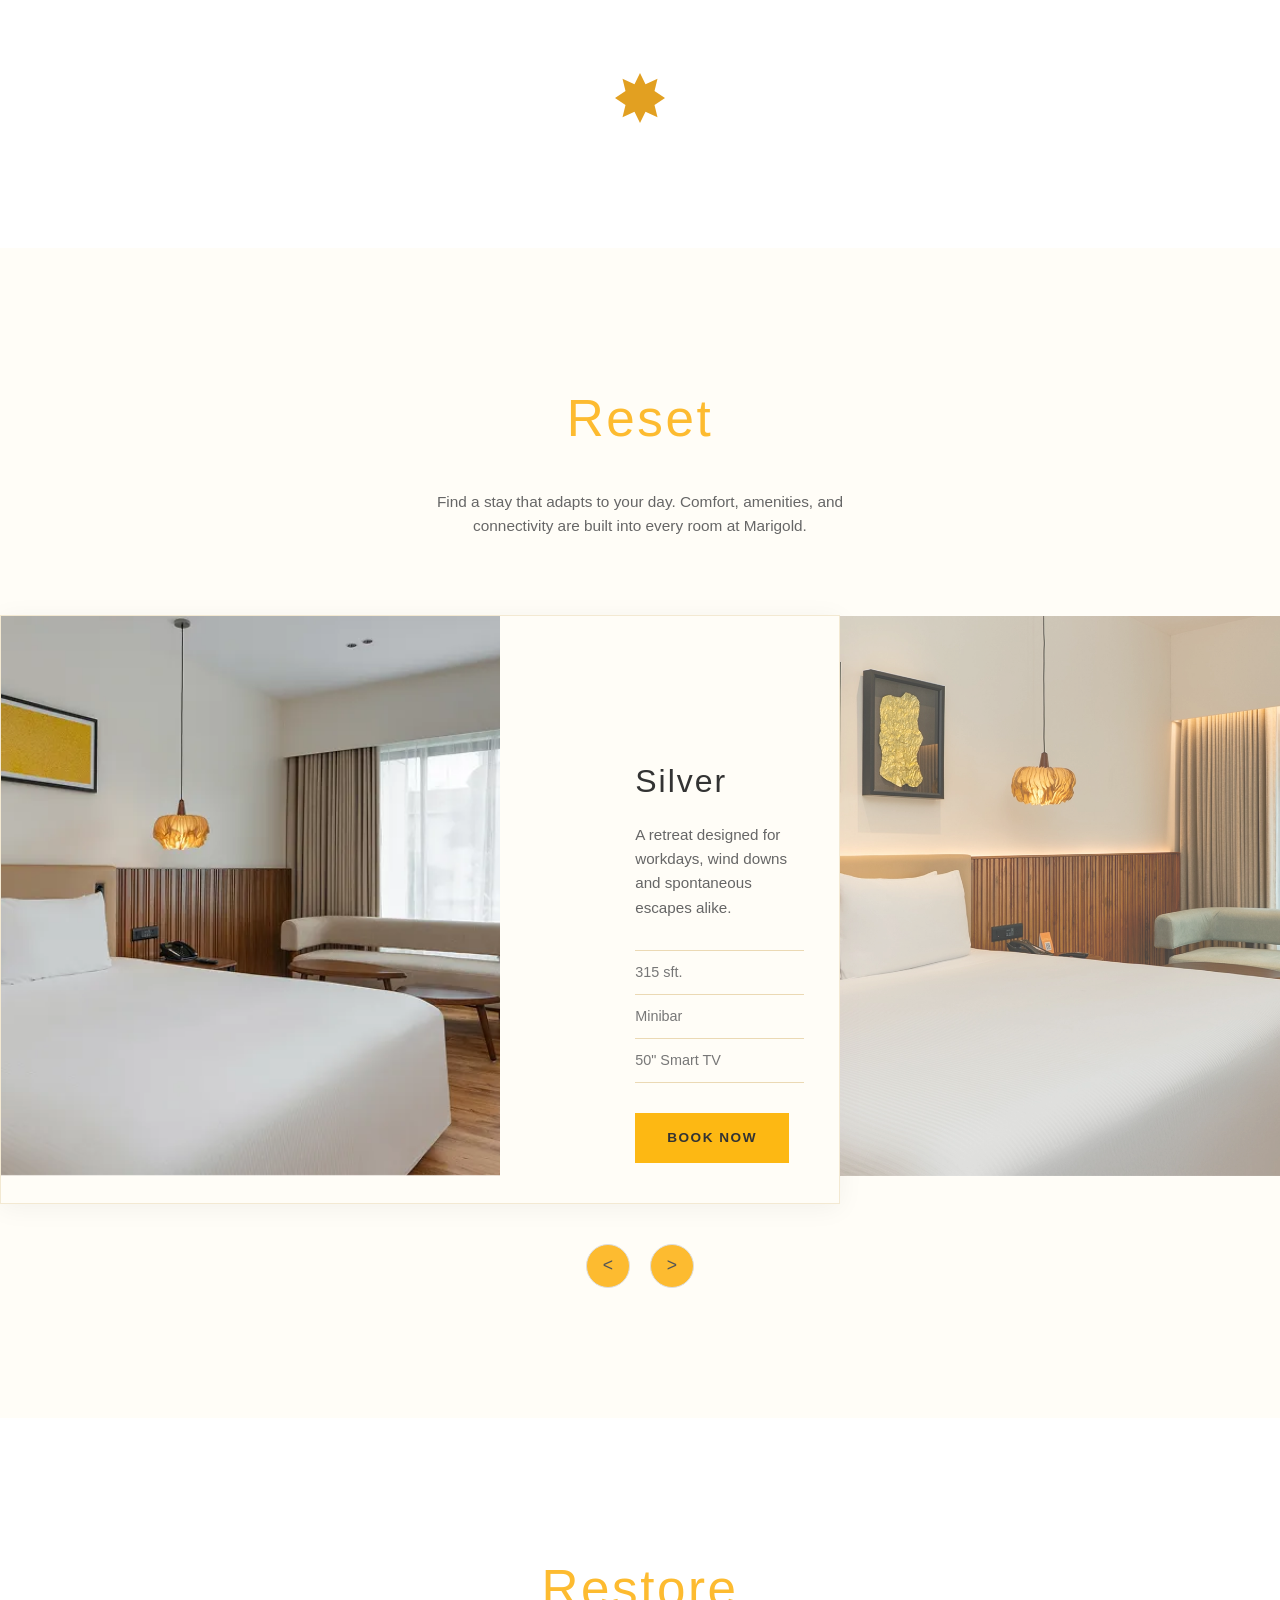
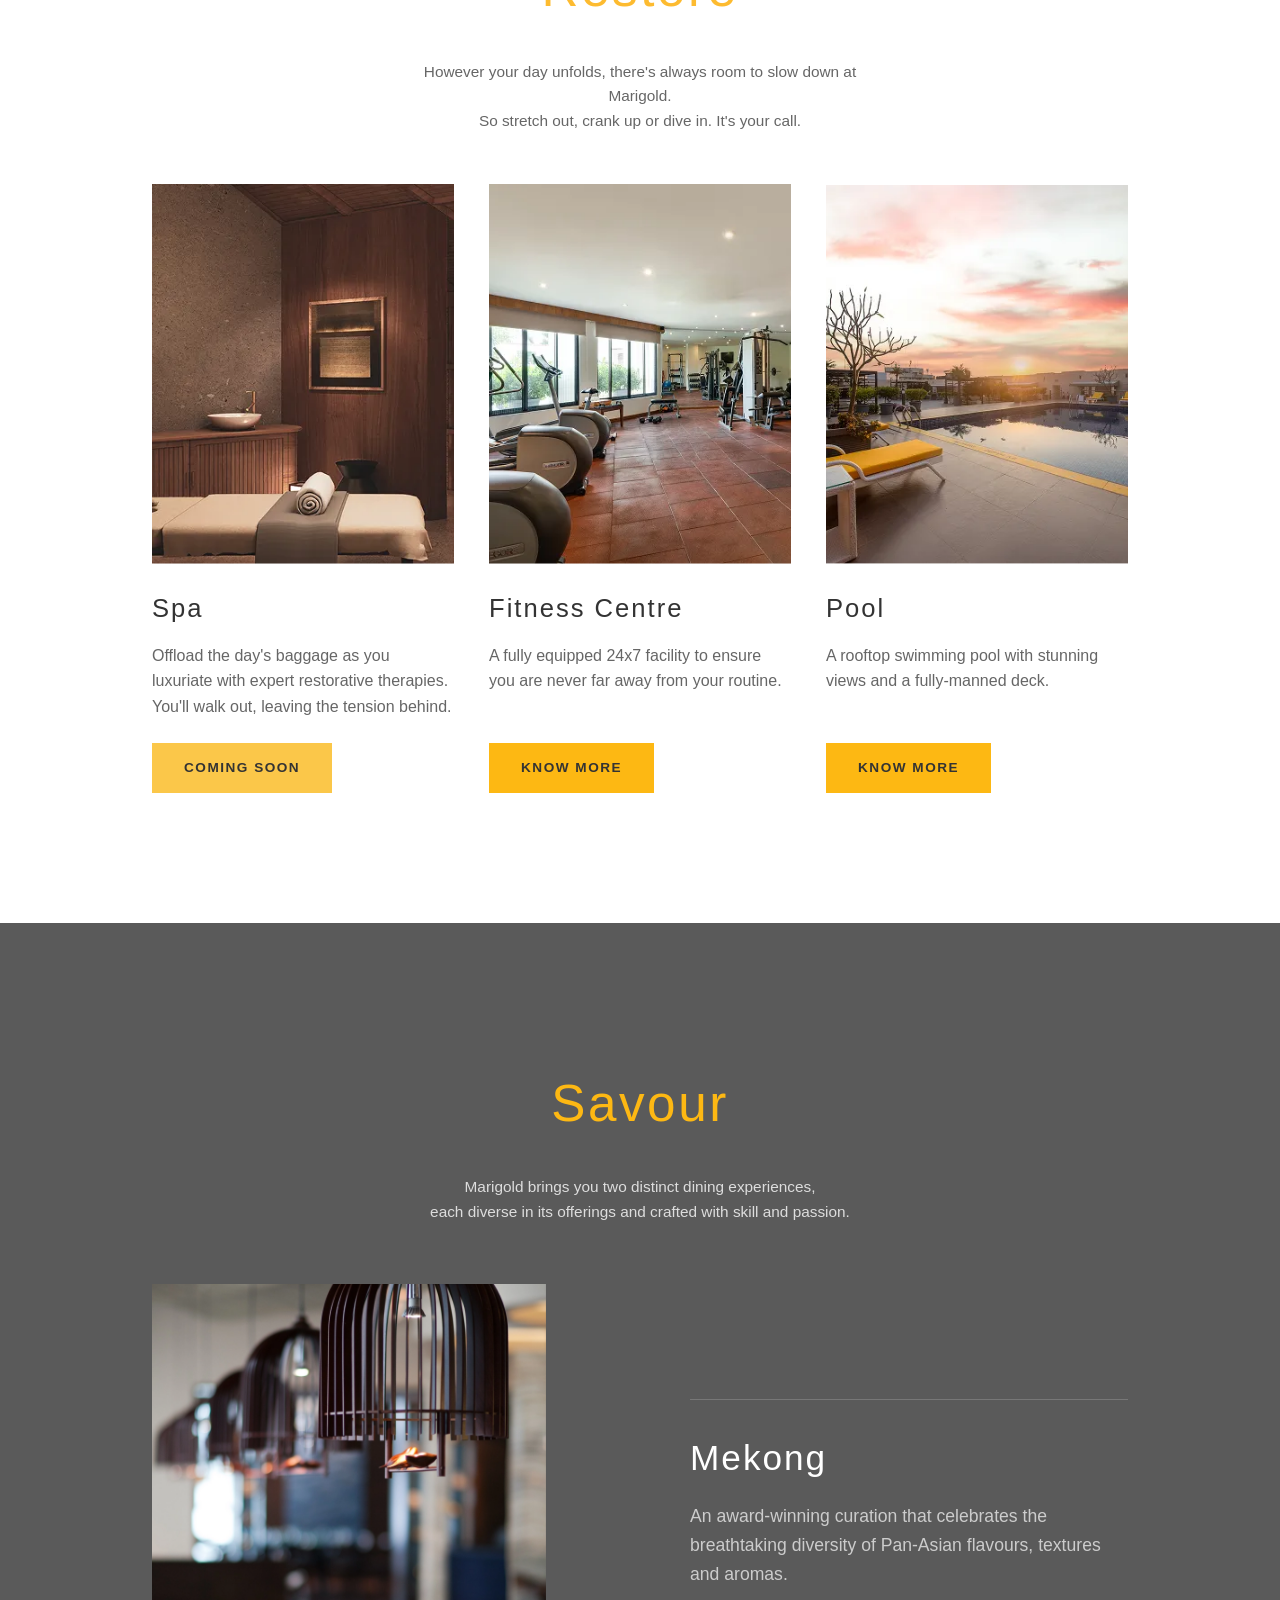
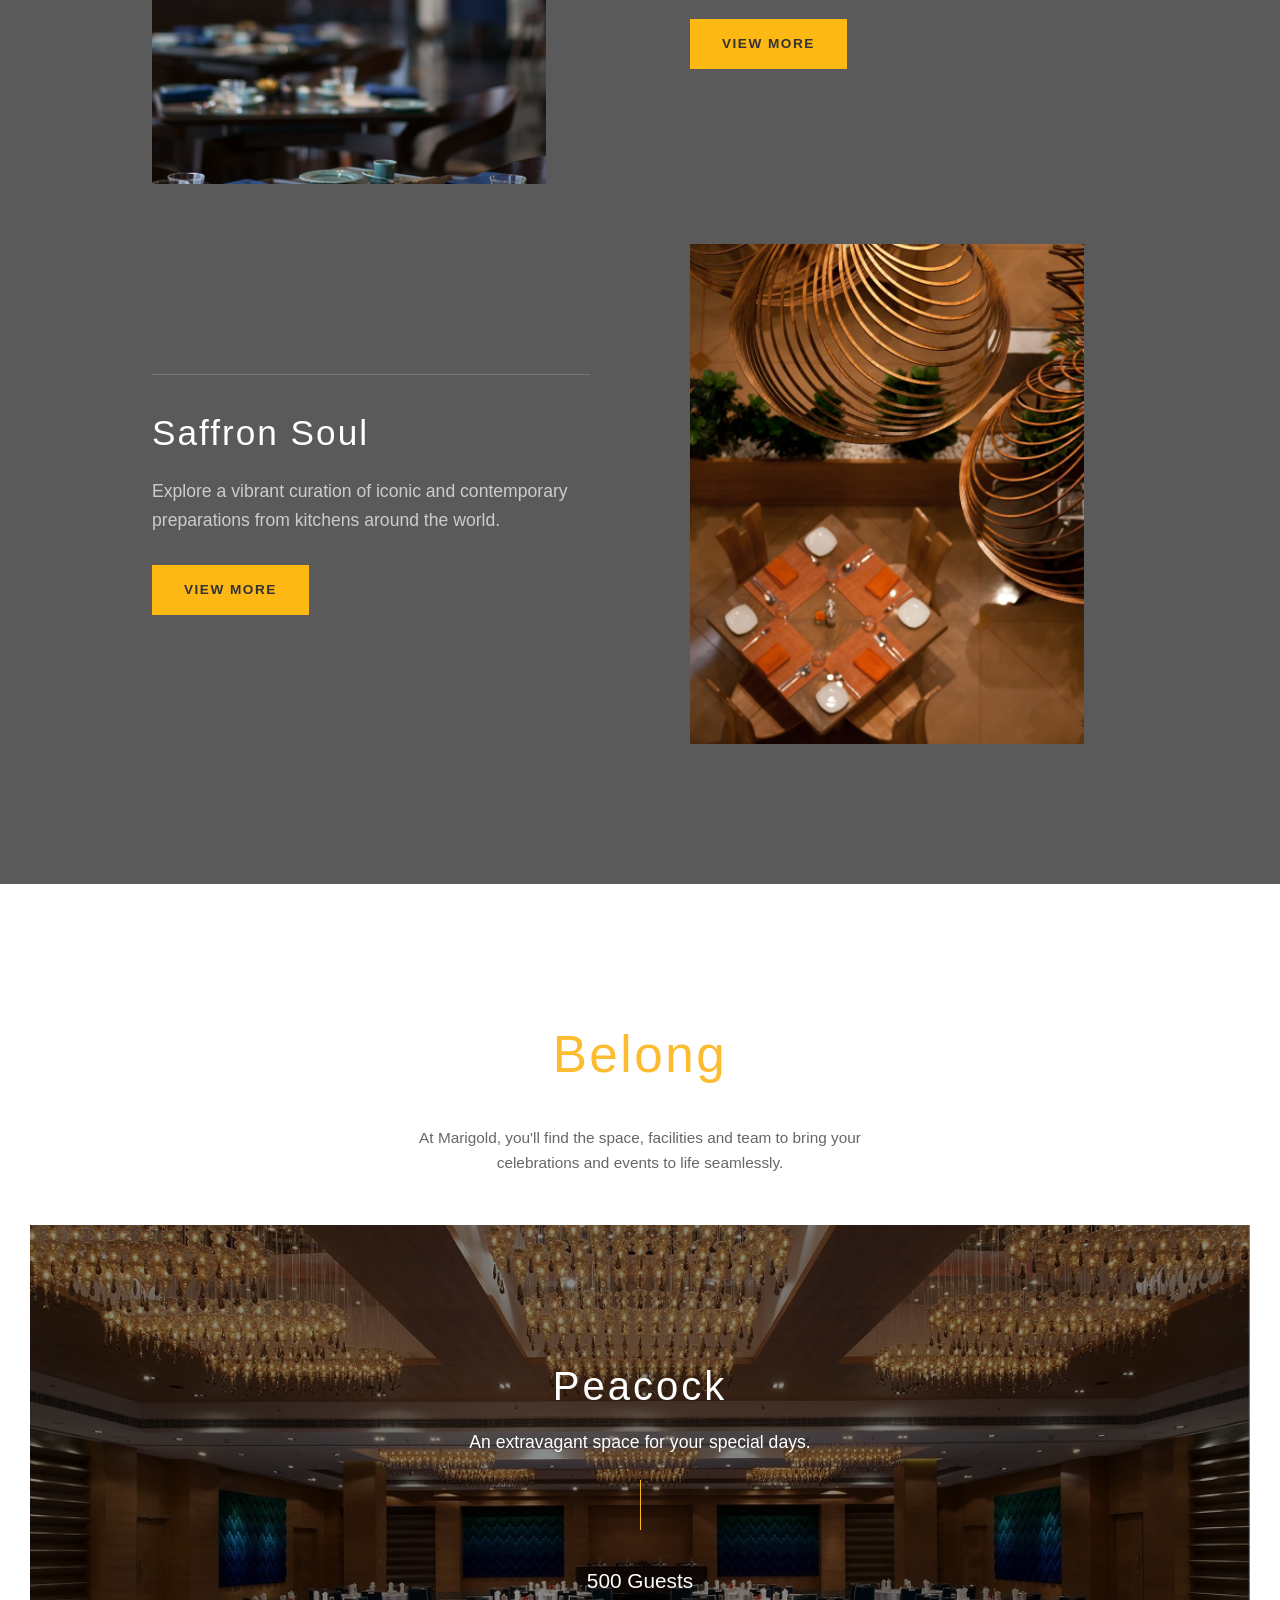
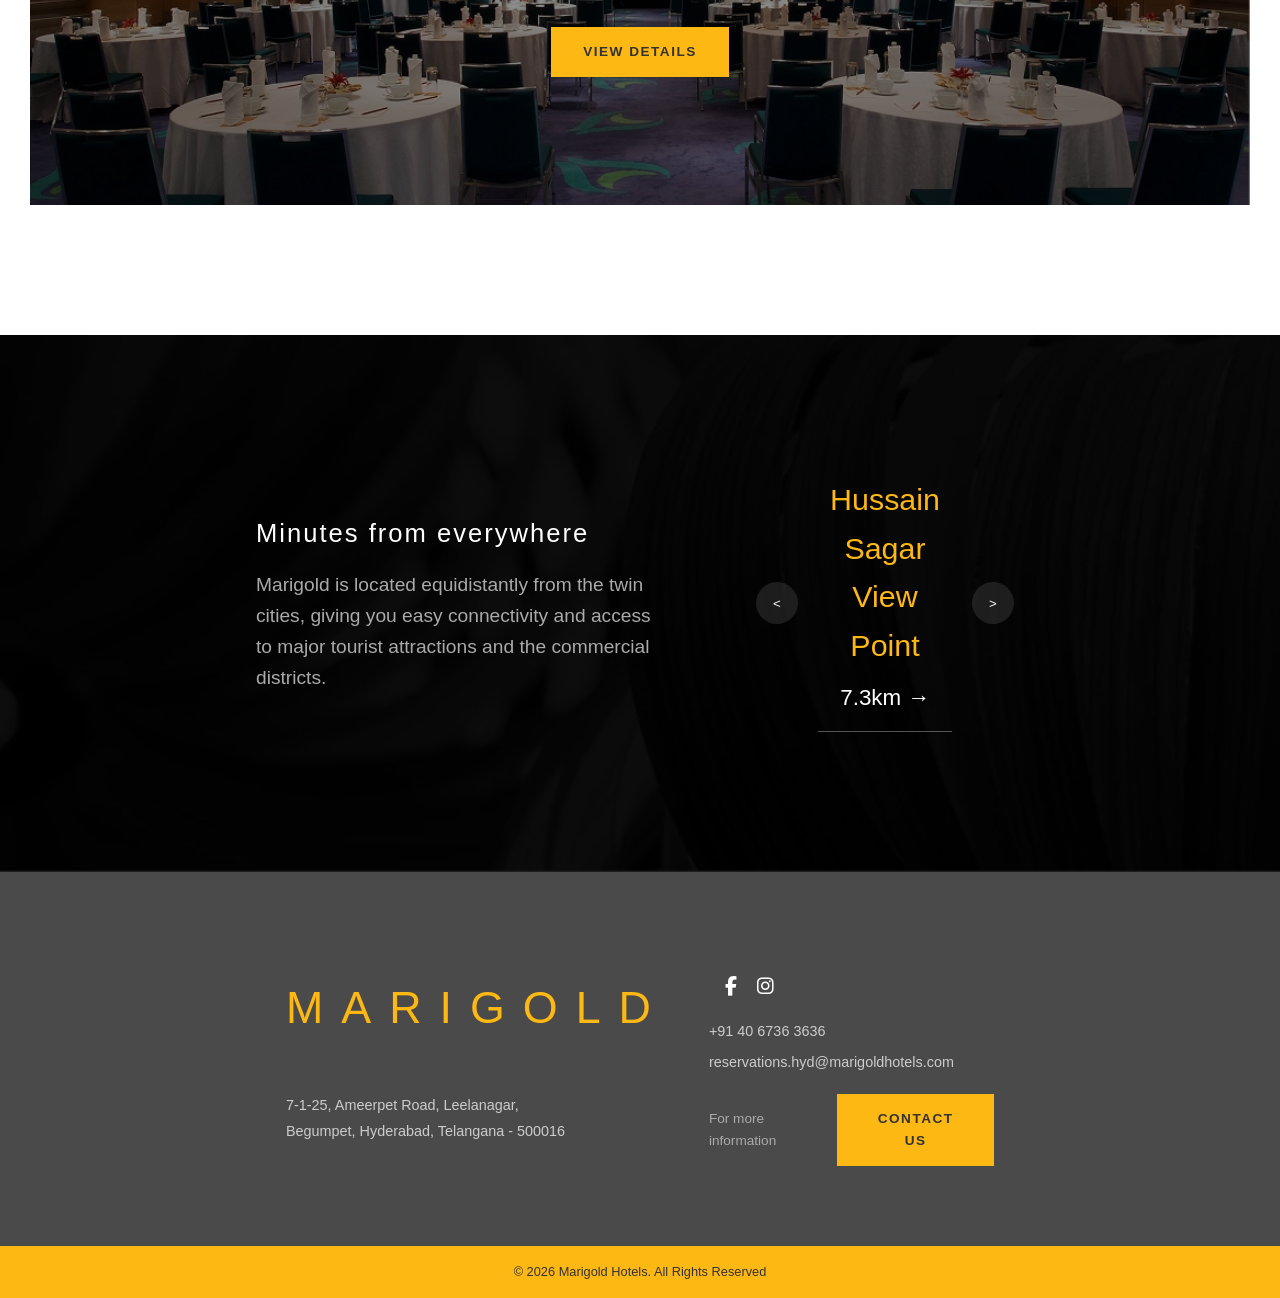
==== commit 9fdc7397: "Update index.html" ====
--- a/index.html
+++ b/index.html
@@ -14,20 +14,19 @@
   <header class="navbar">
     <div class="navbar-container">
       <a href="#" class="logo">M A R I G O L D</a>
+      <nav class="nav-links">
+        <a href="#rooms">ROOMS</a>
+        <a href="#dining">DINING</a>
+        <a href="#wellness">WELLNESS</a>
+        <a href="#events">EVENTS</a>
+        <a href="#contact">CONTACT</a>
+        <a href="#book" class="btn-book">BOOK</a>
+      </nav>
       <button class="hamburger-menu" aria-label="Toggle navigation">
         <span></span>
         <span></span>
         <span></span>
       </button>
-      <nav class="nav-links">
-        <a href="#rooms">Rooms</a>
-        <a href="#dining">Dining</a>
-        <a href="#wellness">Wellness</a>
-        <a href="#events">Events</a>
-        <a href="#contact">Contact</a>
-        <a href="#book" class="btn-book">BOOK</a>
-      </nav>
-      
     </div>
   </header>
 
@@ -227,5 +226,23 @@
     </div>
   </footer>
 
+  <!-- Hamburger Navigation Script -->
+  <script>
+    const hamburger = document.querySelector('.hamburger-menu');
+    const navLinks = document.querySelector('.nav-links');
+
+    hamburger.addEventListener('click', () => {
+      hamburger.classList.toggle('active');
+      navLinks.classList.toggle('active');
+    });
+
+    document.querySelectorAll('.nav-links a').forEach(link => {
+      link.addEventListener('click', () => {
+        hamburger.classList.remove('active');
+        navLinks.classList.remove('active');
+      });
+    });
+  </script>
+
 </body>
-</html>+</html>
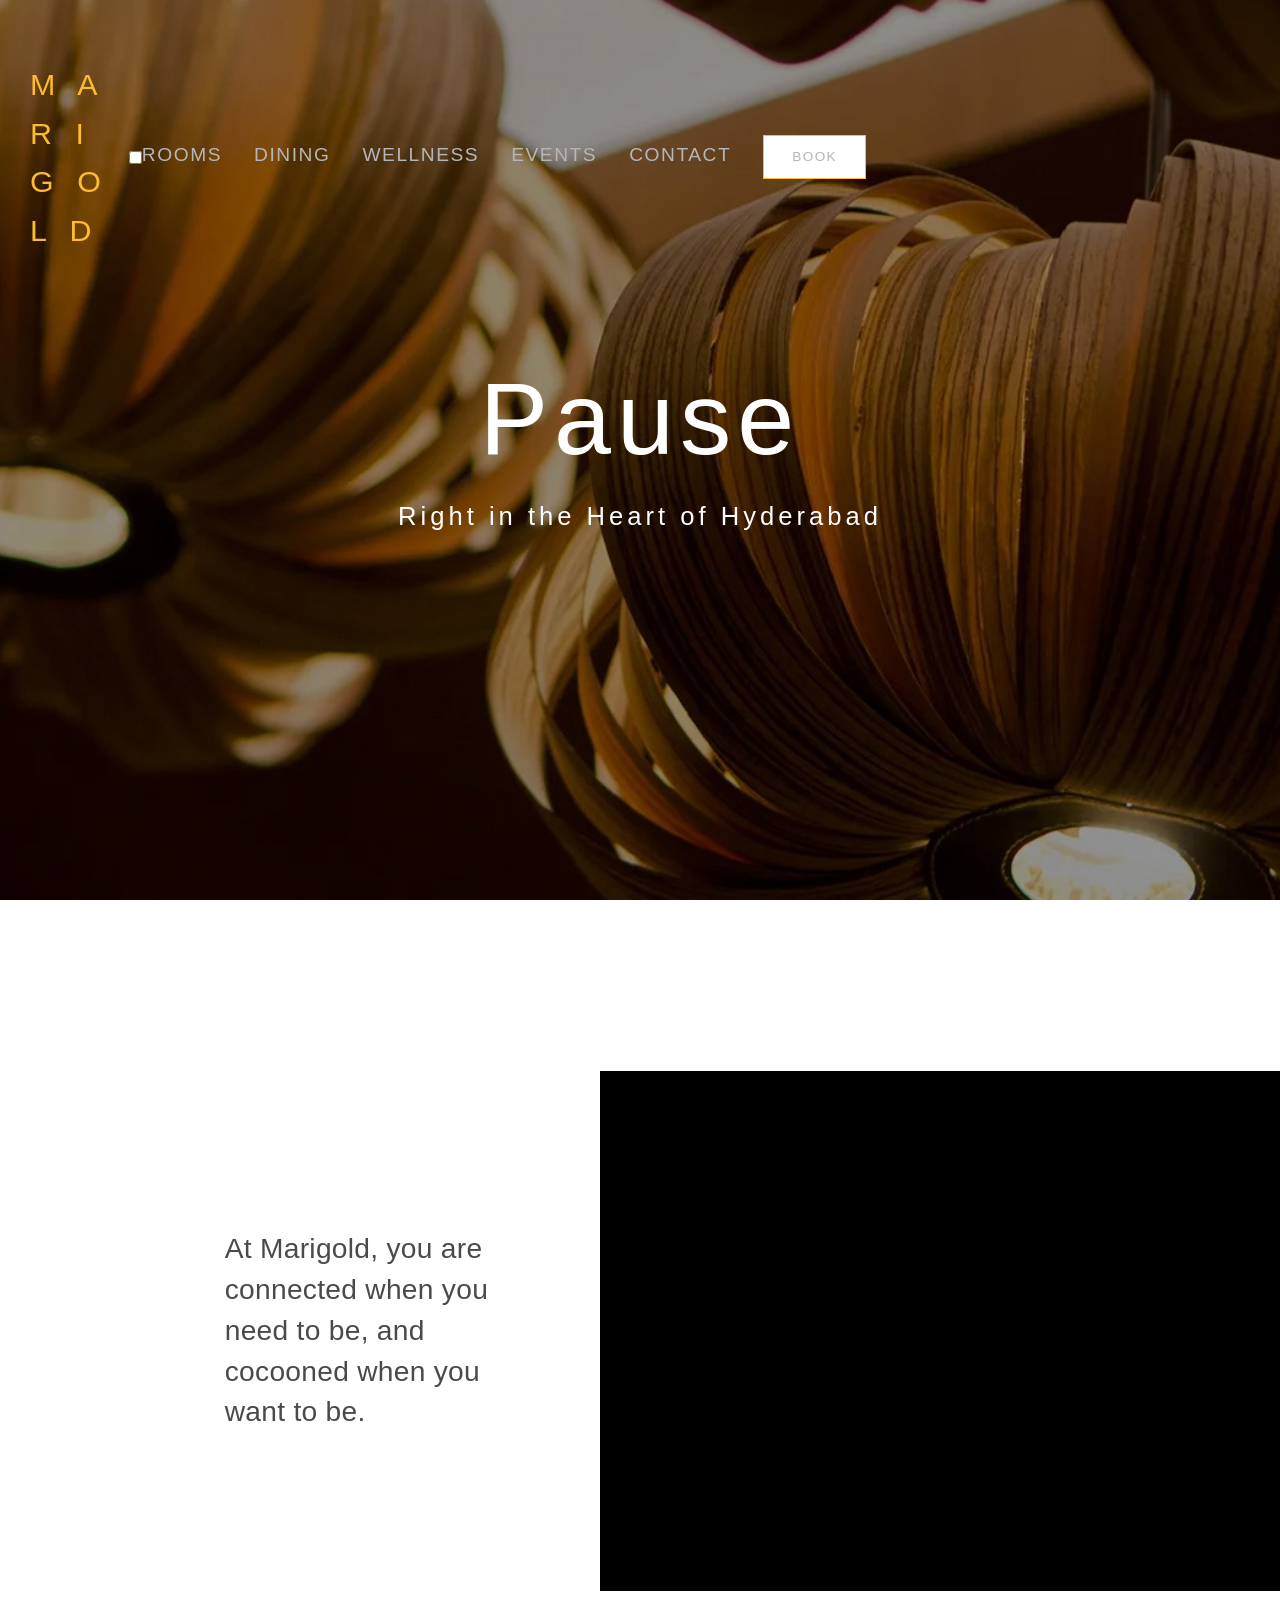
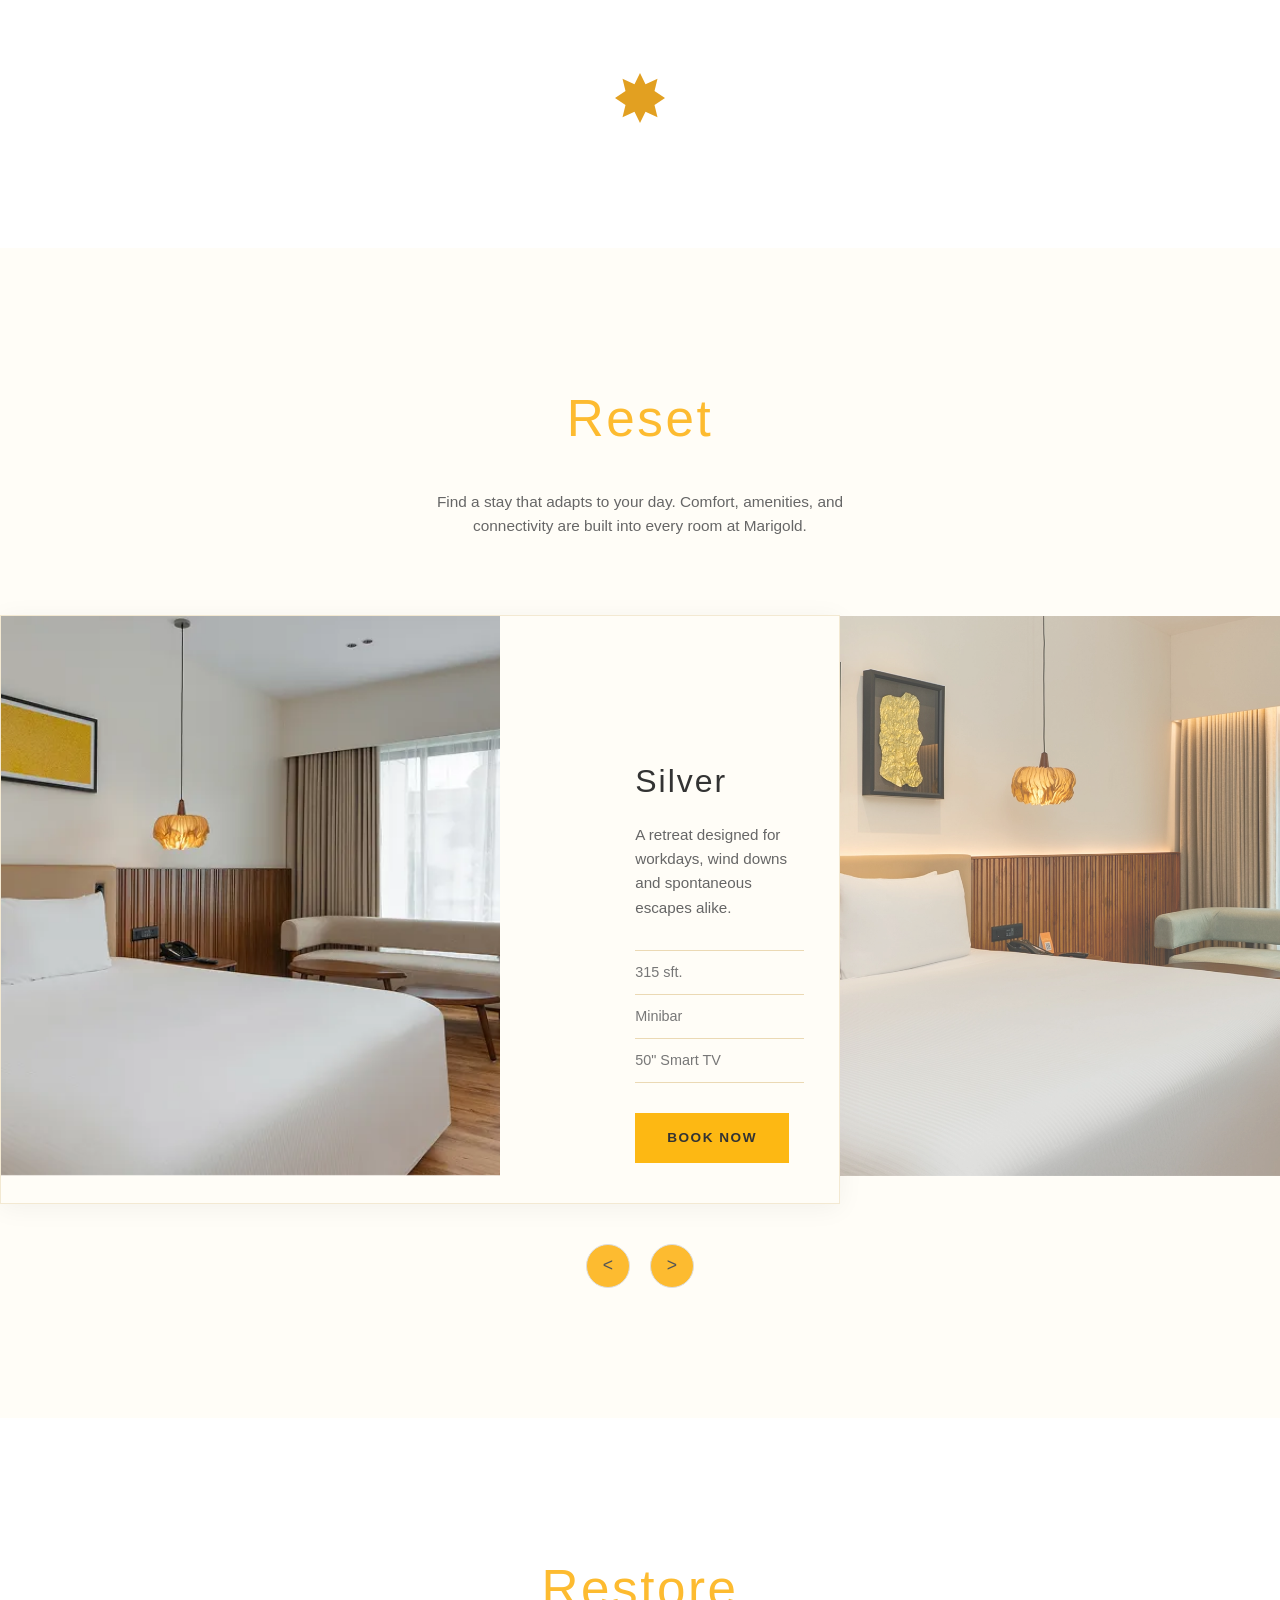
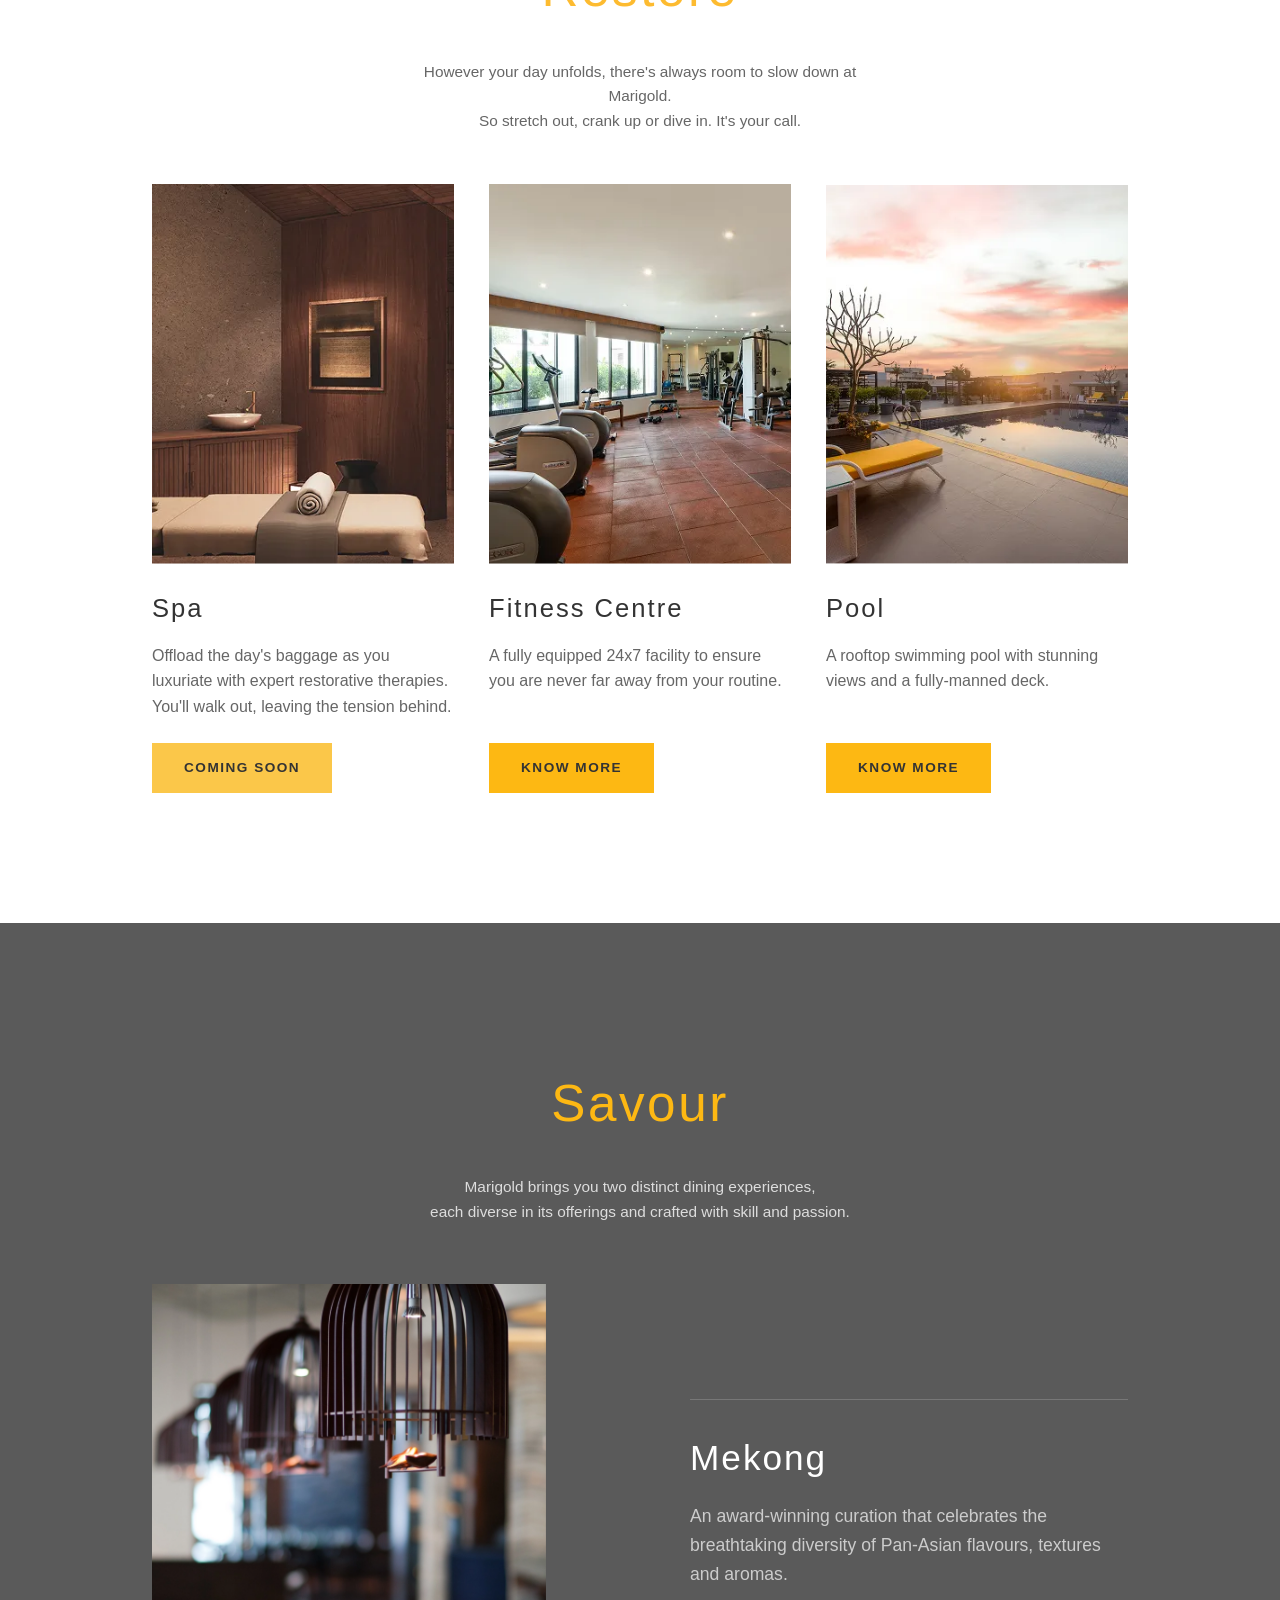
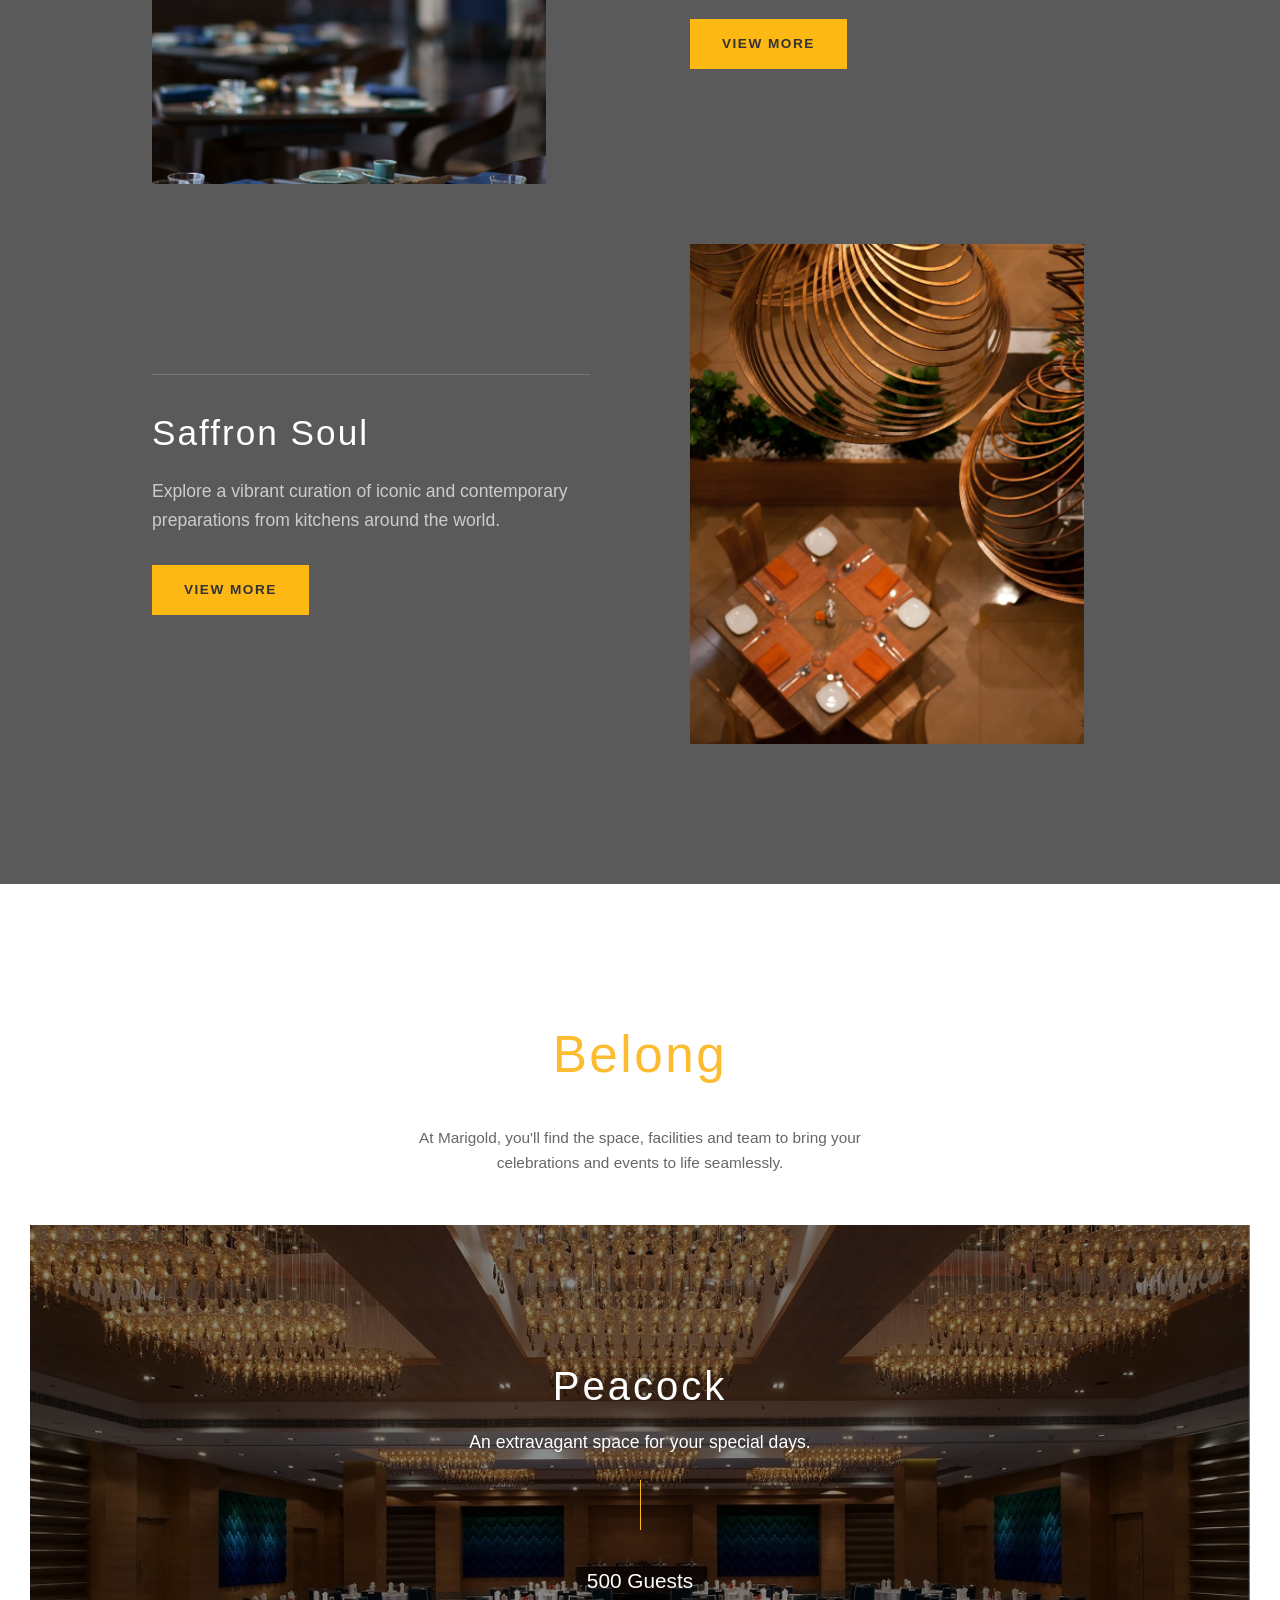
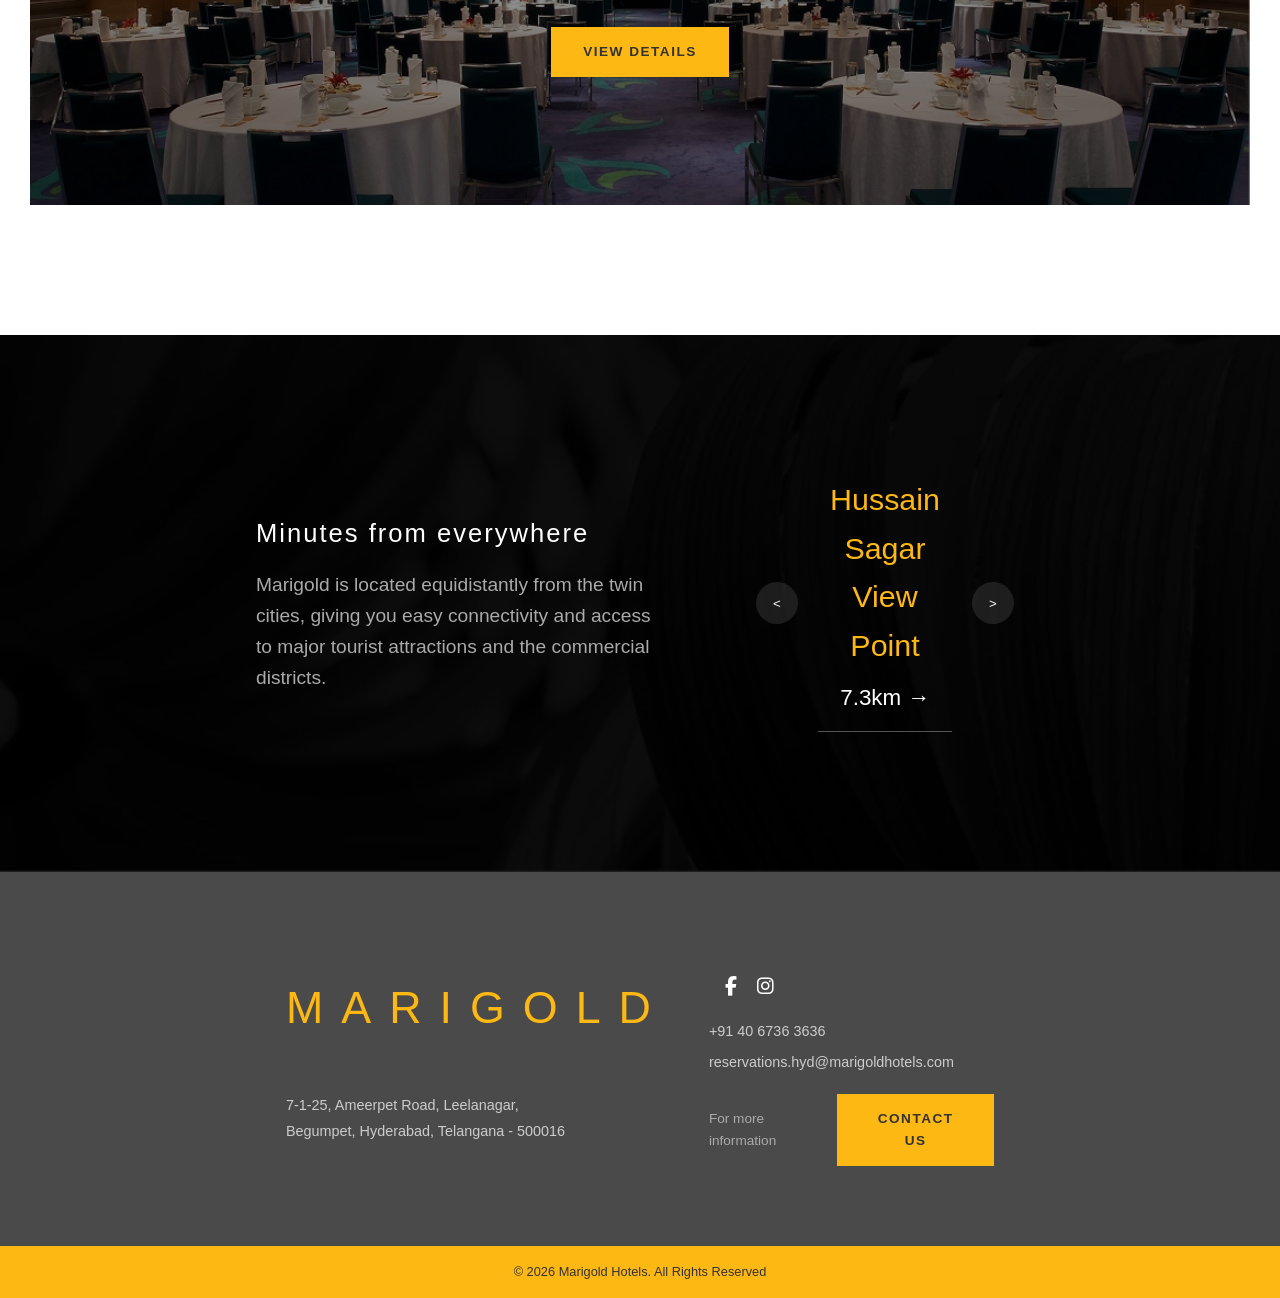
==== commit f82fcbbe: "Implement CSS-only toggle for navigation menu Replaced the navigation bar with a CSS-only toggle mec" ====
--- a/index.html
+++ b/index.html
@@ -14,19 +14,25 @@
   <header class="navbar">
     <div class="navbar-container">
       <a href="#" class="logo">M A R I G O L D</a>
-      <nav class="nav-links">
-        <a href="#rooms">ROOMS</a>
-        <a href="#dining">DINING</a>
-        <a href="#wellness">WELLNESS</a>
-        <a href="#events">EVENTS</a>
-        <a href="#contact">CONTACT</a>
-        <a href="#book" class="btn-book">BOOK</a>
-      </nav>
-      <button class="hamburger-menu" aria-label="Toggle navigation">
+
+      <!-- Hidden Checkbox for CSS-Only Toggle -->
+      <input type="checkbox" id="nav-toggle" class="nav-toggle">
+
+      <!-- Label acts as the Hamburger Button -->
+      <label for="nav-toggle" class="hamburger-menu" aria-label="Toggle navigation">
         <span></span>
         <span></span>
         <span></span>
-      </button>
+      </label>
+
+      <nav class="nav-links">
+        <a href="rooms.html">ROOMS</a>
+        <a href="dining.html">DINING</a>
+        <a href="wellness.html">WELLNESS</a>
+        <a href="events.html">EVENTS</a>
+        <a href="contact.html">CONTACT</a>
+        <a href="book.html" class="btn-book">BOOK</a>
+      </nav>
     </div>
   </header>
 
@@ -226,23 +232,5 @@
     </div>
   </footer>
 
-  <!-- Hamburger Navigation Script -->
-  <script>
-    const hamburger = document.querySelector('.hamburger-menu');
-    const navLinks = document.querySelector('.nav-links');
-
-    hamburger.addEventListener('click', () => {
-      hamburger.classList.toggle('active');
-      navLinks.classList.toggle('active');
-    });
-
-    document.querySelectorAll('.nav-links a').forEach(link => {
-      link.addEventListener('click', () => {
-        hamburger.classList.remove('active');
-        navLinks.classList.remove('active');
-      });
-    });
-  </script>
-
 </body>
 </html>
--- a/style.css
+++ b/style.css
@@ -82,9 +82,7 @@
 }
 
 .btn-solid:hover {
-  background-color: #606060;
-  color: #fff;
-  border: 1px solid #fdb813;
+  background-color: #e0a008;
 }
 
 .btn-disabled {
@@ -104,7 +102,6 @@
   box-shadow: 0px 1px 4px rgba(0, 0, 0, 0.05);
 }
 
-/* Header height increased 3x above tablet view (60px top/bottom padding) */
 .navbar-container {
   max-width: 70%;
   margin: 0 auto;
@@ -113,7 +110,6 @@
   align-items: center;
   justify-content: space-between;
   transition: padding 0.3s ease;
-  
 }
 
 .logo {
@@ -123,6 +119,7 @@
   text-decoration: none;
   text-transform: uppercase;
   letter-spacing: 0.25em;
+  z-index: 1002;
 }
 
 .nav-links {
@@ -184,6 +181,8 @@
   width: 26px;
   height: 18px;
   padding: 0;
+  z-index: 1002;
+  position: relative;
 }
 
 .hamburger-menu span {
@@ -192,6 +191,20 @@
   height: 2px;
   background-color: #FDBB30;
   border-radius: 1px;
+  transition: transform 0.3s ease, opacity 0.3s ease;
+}
+
+/* Transforms hamburger icon to an 'X' icon when active */
+.hamburger-menu.active span:nth-child(1) {
+  transform: rotate(45deg) translate(5px, 6px);
+}
+
+.hamburger-menu.active span:nth-child(2) {
+  opacity: 0;
+}
+
+.hamburger-menu.active span:nth-child(3) {
+  transform: rotate(-45deg) translate(5px, -6px);
 }
 
 /* ==========================================
@@ -205,7 +218,6 @@
   align-items: center;
   justify-content: center;
   padding: 0 20px;
-  opacity: 80;
 }
 
 .hero-section::before {
@@ -300,7 +312,6 @@
   display: flex;
   justify-content: space-between;
   align-items: center;
-  /* gap: 30px; */
   width: 100%;
   padding-left: 0%;
 }
@@ -327,7 +338,6 @@
 }
 
 .room-details {
-  /* padding-left: 200px; */
   flex: 0.7;
   padding: 40px 35px;
   display: flex;
@@ -364,9 +374,9 @@
   font-size: 0.9rem;
   color: #777;
 }
+
 .room-details .btn-solid {
   margin-left: 100px;
-  
 }
 
 .peek-right {
@@ -392,12 +402,11 @@
   height: 44px;
   border-radius: 50%;
   border: 1px solid #ddd;
-  background-color: #fff;
+  background-color: #FDBB30;
   color: #555;
   font-size: 1.1rem;
   cursor: pointer;
   transition: all 0.3s;
-  background-color: #FDBB30;
 }
 
 .arrow-btn:hover {
@@ -481,7 +490,6 @@
   gap: 100px;
   width: 80%;
   margin-left: 10%;
-  
 }
 
 .dining-img {
@@ -493,7 +501,6 @@
   height: 700px;
   object-fit: cover;
   object-position: center;
-  
 }
 
 .dining-info {
@@ -631,20 +638,17 @@
   border-bottom: 1px solid #555;
   padding-bottom: 15px;
   width: 50%;
-  
 }
 
 .loc-content h4 {
   color: #fdb813;
   font-size: 1.9rem;
   font-weight: 300;
-  /* width: 70%; */
 }
 
 .loc-content .dist {
   font-size: 1.4rem;
   margin-top: 10px;
-  /* width: 70%; */
 }
 
 .loc-arrow {
@@ -738,8 +742,8 @@
 @media screen and (min-width: 992px) and (max-width: 1366px) {
   .navbar-container {
     padding: 60px 30px;
-    position:fixed;
-    top:0;
+    position: fixed;
+    top: 0;
   }
   .hero-section {
     min-height: 100vh;
@@ -772,7 +776,6 @@
     padding: 130px 30px;
   }
 
-
   .amenity-card img {
     height: 380px;
   }
@@ -806,30 +809,70 @@
   }
 }
 
-/* Tablet / iPad Viewport (768px to 991px) */
+/* Tablet & Mobile Viewport (up to 991px) */
 @media (max-width: 991px) {
+  .hamburger-menu {
+    display: flex;
+  }
+
+  /* Dark Overlay Menu */
+  .nav-links {
+    display: flex;
+    flex-direction: column;
+    justify-content: center;
+    align-items: center;
+    position: fixed;
+    top: 0;
+    left: 0;
+    width: 100vw;
+    height: 100vh;
+    background-color: #3d3d3d;
+    gap: 32px;
+    z-index: 1001;
+    opacity: 0;
+    visibility: hidden;
+    transition: opacity 0.3s ease, visibility 0.3s ease;
+  }
+
+  .nav-links.active {
+    opacity: 1;
+    visibility: visible;
+  }
+
+  .nav-links a:not(.btn-book) {
+    font-size: 1.5rem;
+    font-weight: 300;
+    color: #ffffff;
+    letter-spacing: 4px;
+  }
+
+  .nav-links a:not(.btn-book)::after {
+    display: none;
+  }
+
+  .nav-links a.btn-book {
+    border: none;
+    background-color: #fdb813;
+    color: #2b2b2b;
+    padding: 14px 50px;
+    font-size: 0.95rem;
+    font-weight: 500;
+    letter-spacing: 2px;
+    margin-top: 10px;
+  }
+
   .navbar-container {
     padding: 15px 25px;
     max-width: 100%;
   }
+
   .logo {
     font-size: 1.2rem;
     letter-spacing: 0.2em;
   }
 
-  .nav-links {
-    gap: 14px;
-  }
-
-  .nav-links a:not(.btn-book) {
-    font-size: 0.82rem;
-  }
-
-  .nav-links a.btn-book {
-    padding: 8px 18px;
-  }
   .hero-section {
-    background: url('mobile\ view.png') center/cover no-repeat;
+    background: url('mobile view.png') center/cover no-repeat;
   }
 
   .intro-grid {
@@ -854,21 +897,15 @@
     padding: 0 30px;
     justify-content: center;
   }
-  .room-details{
+
+  .room-details {
     width: 100%;
   }
-  .room-details h3 {
+
+  .room-details h3, .room-details p, .room-specs, .room-details .btn-solid {
     margin-left: 0;
   }
-  .room-details p {
-    margin-left: 0;
-  }
-  .room-specs {
-    margin-left: 0;
-  }
-  .room-details .btn-solid {
-    margin-left: 0;
-  }
+
   .room-details .btn-solid {
     width: 50%;
   }
@@ -887,26 +924,28 @@
 
   .amenities-grid {
     grid-template-columns: repeat(3, 1fr);
-    padding: 0 ;
+    padding: 0;
   }
 
   .dining-block {
     gap: 25px;
     width: 90%;
-    padding: -10%;
   }
 
   .dining-img img {
     height: 250px;
     width: 100%;
   }
+
   .dining-info .btn-solid {
     width: 50%;
   }
-  .dining-info h3{
+
+  .dining-info h3 {
     font-size: 1.8rem;
   }
-  .dining-info p{
+
+  .dining-info p {
     font-size: 0.95rem;
     width: 90%;
   }
@@ -914,13 +953,16 @@
   .location-container {
     gap: 30px;
   }
-  .footer-action{
+
+  .footer-action {
     display: flex;
     flex-direction: column;
   }
-  .footer-action .btn-solid{
+
+  .footer-action .btn-solid {
     width: 60%;
   }
+
   .footer-content {
     flex-direction: column;
     text-align: center;
@@ -932,52 +974,44 @@
     text-align: center;
     font-size: 0.8rem;
   }
+
   .footer-logo {
     font-size: 1.8rem;
     letter-spacing: 0.2em;
   }
+
   .location-info {
-  max-width: 100%;
-}
-
-.location-info h3 {
-  font-size: 1.6rem;
-  margin-bottom: 8px;
-}
-
-.location-info p {
-  font-size: 1.2rem;
-  color: #aaa;
-  line-height: 1.6;
-}
-.location-info {
-  max-width: 100%;
-}
-
-.location-info h3 {
-  font-size: 1.2rem;
-  margin-bottom: 8px;
-}
-
-.location-info p {
-  font-size: 0.6rem;
-  color: #aaa;
-  line-height: 1.6;
-}
-.location-card {
-  display: flex;
-  align-items: center;
-  gap: 20px;
-}
-.loc-content {
-  width: 100%;
-}
-.loc-content h4 {
-  font-size: 0.6rem;
-}
-.loc-content .dist {
-  font-size: 1rem;
-}
+    max-width: 100%;
+  }
+
+  .location-info h3 {
+    font-size: 1.2rem;
+    margin-bottom: 8px;
+  }
+
+  .location-info p {
+    font-size: 0.6rem;
+    color: #aaa;
+    line-height: 1.6;
+  }
+
+  .location-card {
+    display: flex;
+    align-items: center;
+    gap: 20px;
+  }
+
+  .loc-content {
+    width: 100%;
+  }
+
+  .loc-content h4 {
+    font-size: 0.6rem;
+  }
+
+  .loc-content .dist {
+    font-size: 1rem;
+  }
 }
 
 /* Mobile Devices (up to 767px) */
@@ -1005,15 +1039,6 @@
     letter-spacing: 0.2em;
   }
 
-  .nav-links {
-    display: none;
-  }
-
-  .hamburger-menu {
-    display: flex;
-  }
-
-
   .hero-section {
     min-height: 100vh;
   }
@@ -1086,48 +1111,16 @@
     max-width: 100%;
   }
 
-  
-  .location-info {
-  max-width: 100%;
-}
-
-.location-info h3 {
-  font-size: 1.2rem;
-  margin-bottom: 8px;
-}
-
-.location-info p {
-  font-size: 0.6rem;
-  color: #aaa;
-  line-height: 1.6;
-}
-.location-card {
-  display: flex;
-  align-items: center;
-  gap: 20px;
-}
-.loc-content {
-  width: 100%;
-}
-.loc-content h4 {
-  font-size: 0.6rem;
-}
-.loc-content .dist {
-  font-size: 1rem;
-}
-.loc-content {
-  max-width: 100%;
-}
-
   .site-footer {
     padding-top: 50px;
   }
+
   .footer-logo {
-  color: #fdb813;
-  font-size: 1.2rem;
-  letter-spacing: 4px;
-  margin-bottom: 18px;
-}
+    color: #fdb813;
+    font-size: 1.2rem;
+    letter-spacing: 4px;
+    margin-bottom: 18px;
+  }
 
   .footer-content {
     flex-direction: column;
@@ -1142,16 +1135,14 @@
     font-size: 0.8rem;
     max-width: 100%;
   }
-  .footer-right p{
+
+  .footer-right p {
     font-size: 0.6rem;
   }
-  .footer-action{
-    display: flex;
-  }
-  .footer-right .btn-solid{
+
+  .footer-right .btn-solid {
     font-size: 0.6rem;
   }
-  
 
   .social-icons a {
     margin: 0 10px;
@@ -1162,7 +1153,8 @@
     flex-direction: column;
     gap: 10px;
   }
-  .footer-action .btn-solid{
+
+  .footer-action .btn-solid {
     width: 60%;
   }
 }
@@ -1203,4 +1195,4 @@
   .location-card {
     width: 100%;
   }
-}+}
